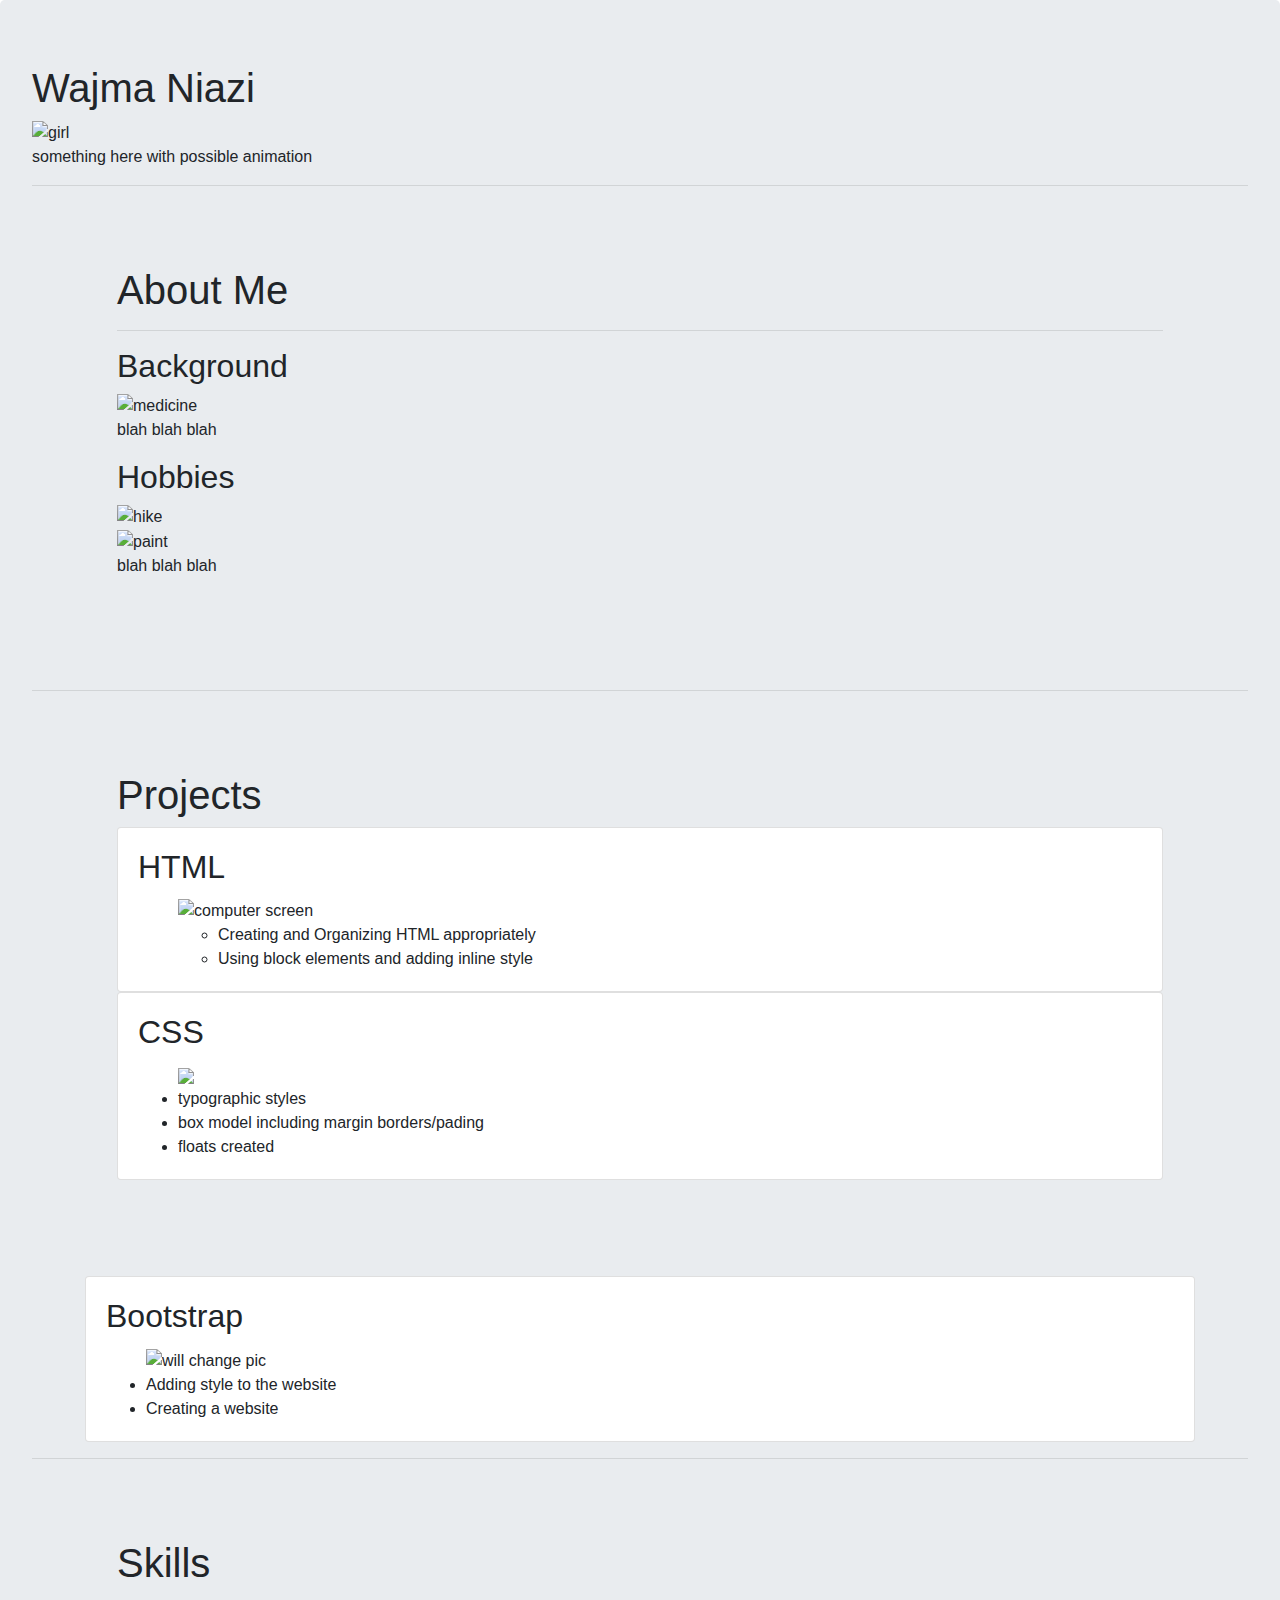
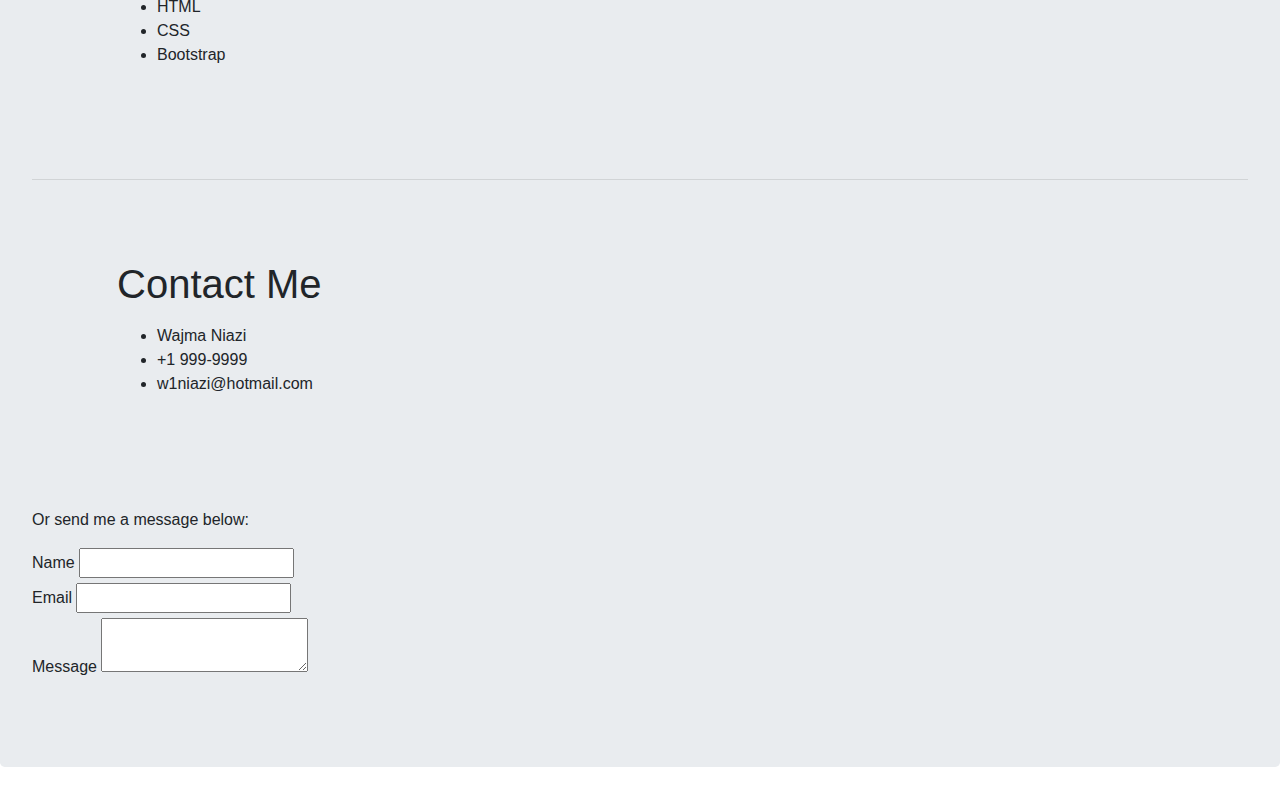
==== index.html @ cdbb4c19 "container addition to projects" ====
<!DOCTYPE html>
<html lang="en=US">
<head>
  <meta charset="UTF-8">
  <meta http-equiv="X-UA-Compatible" content="IE=edge">
  <meta name="viewport" content="width=device-width, initial-scale=1.0">
  <title>Portfolio</title>
  <link rel="stylesheet" href="css/bootstrap.css" type="text/css">
  <link rel="stylesheet" href="css/styles.css" type="text/css">
</head>
<body>
  <div class="jumbotron">
    <h1>Wajma Niazi</h1>
      <img src="css/styles.css/girl" alt="girl">
  <div>
    <div>
      <p>something here with possible animation</p>
    </div>
    <hr>

    <div class="container">
      <div class="jumbotron">
        <h1>About Me</h1>
        <hr>
        <h2>Background</h2>
          <div>
            <img src="css/styles.css/medicine" alt="medicine">
          </div>
          <div>
          <p>blah blah blah </p>
          </div>
        <h2>Hobbies</h2>
          <div>
            <img src="css/styles.css/hike" alt="hike">
          </div>
          <div>
            <img src="css/styles.css/paint" alt="paint">
          </div>
          <div>
            <p>blah blah blah</p>
          </div>
      </div>
    </div>
  <hr>

  <div class="container">
    <div class="jumbotron">
      <h1>Projects</h1>
        <div class="card">
          <div class="card-body">
            <h2 class="card-title">HTML</h2>
            <ul class="card-text">
              <img src="css/styles.css/html" alt="computer screen">
              <ul>
                <li>Creating and Organizing HTML appropriately</li>
                <li>Using block elements and adding inline style</li>
              </ul>
          </div>
        </div>
        <div class="card">
          <div class="card-body">
            <h2 class="card-title">CSS</h2>
             <ul class="card-text">
              <img src="css/styles.css/css alt="data">
                <li>typographic styles</li>
                <li>box model including margin borders/pading </li>
                <li>floats created</li>
              </ul>
            </div>
          </div>
        </div>
        <div class="card">
          <div class="card-body">
            <h2 class="card-title">Bootstrap</h2>
            <ul class="card-text">
              <img src="css/styles.css/github" alt="will change pic">
                <li>Adding style to the website</li>
                <li>Creating a website</li>
            </ul>
          </div>
        </div>
    </div>
  </div>

  <hr>
  <div class="container">
    <div class="jumbotron">
      <h1>Skills</h1>
      <ul>
        <li>HTML</li>
        <li>CSS </li>
        <li>Bootstrap</li>
      </ul>
    </div>
  </div>
  <hr>

  <div class="container">
    <div class="jumbotron">
      <h1>Contact Me</h1>
        <p>
          <ul>
            <li>Wajma Niazi</li>
            <li>+1 999-9999</li>
            <li>w1niazi@hotmail.com</li>
          </ul>
        </p>
    </div>
  </div>
    <p>Or send me a message below:</p>
    <p>
        <form action="#" method="post"></form>
        <div>
          <label for="Name"> Name</label>
          <input type="text" id=name="user name">
        </div>
        <div>
          <label for="Email">Email</label>
          <input type="text" id=email="Email">
        </div>
        <div>
          <label>Message</label>
          <textarea name="Message"></textarea>
        </div>
    </p>
</body>
</html>
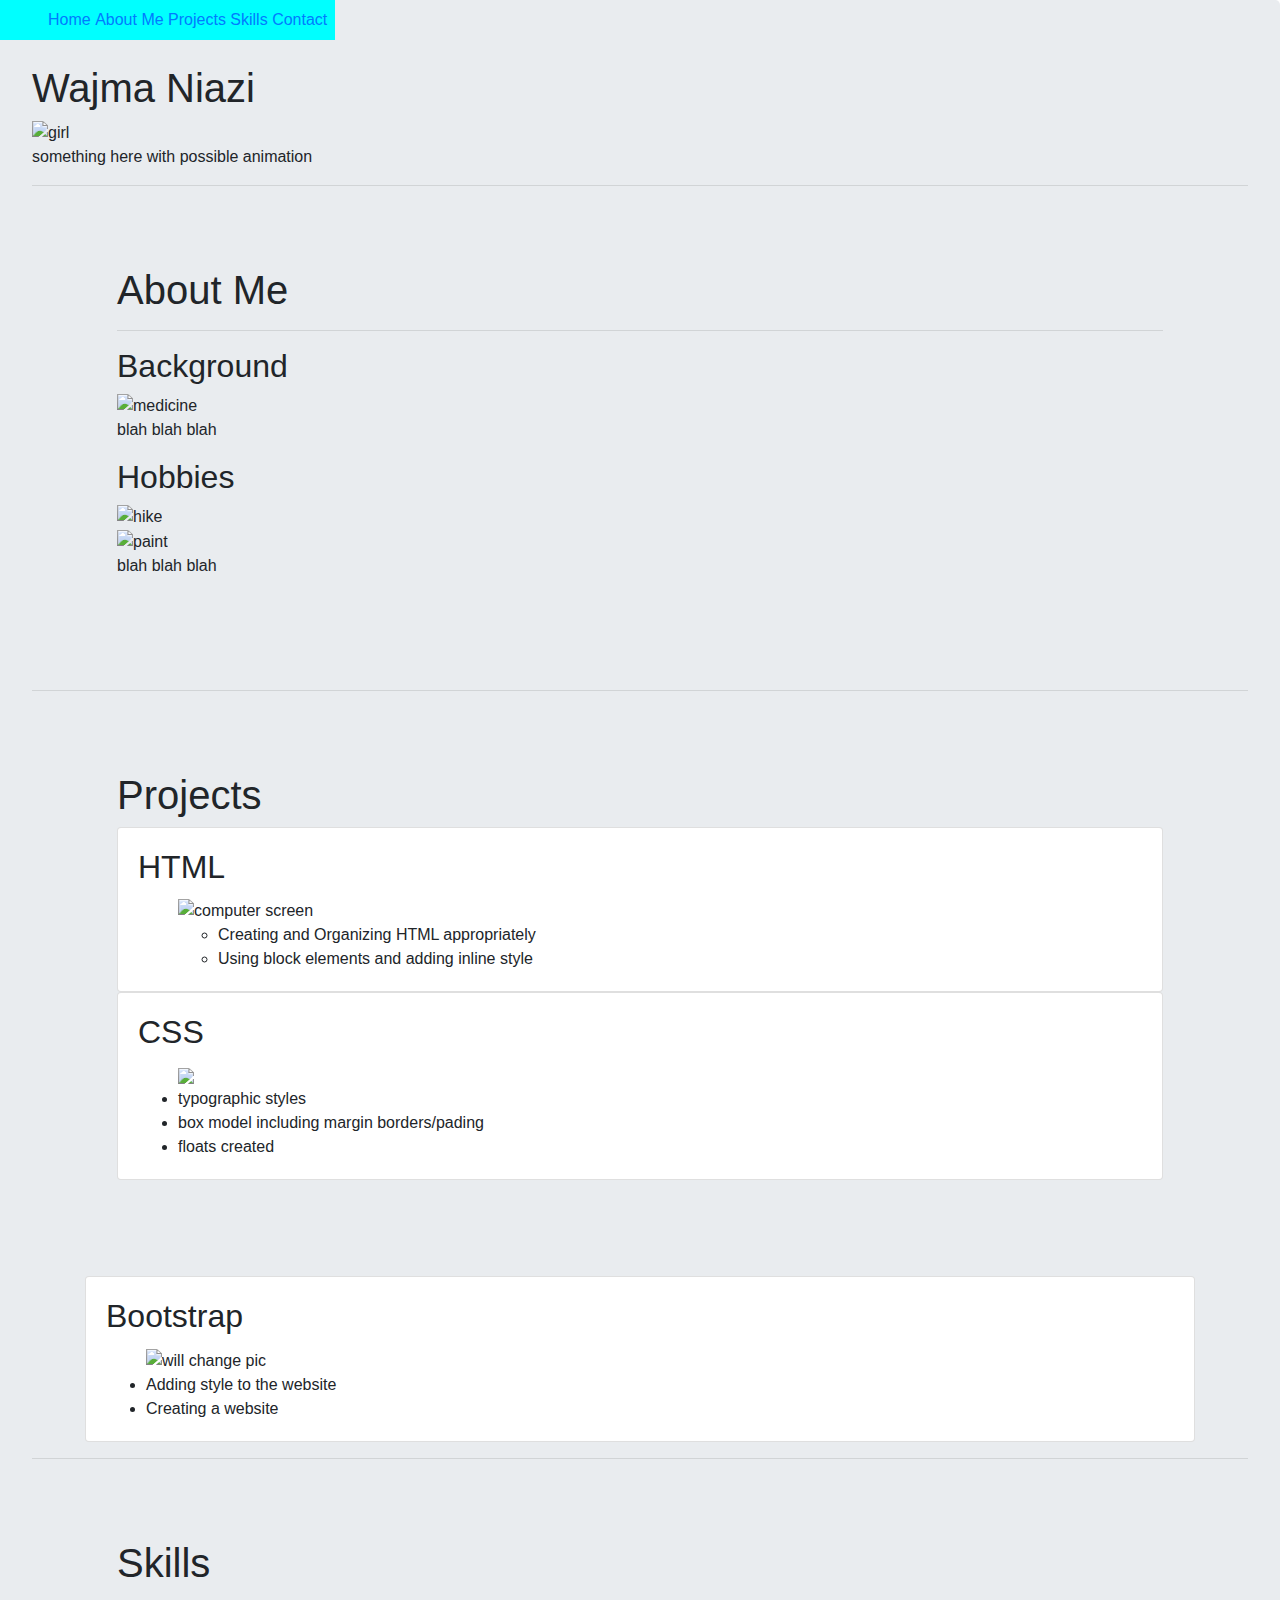
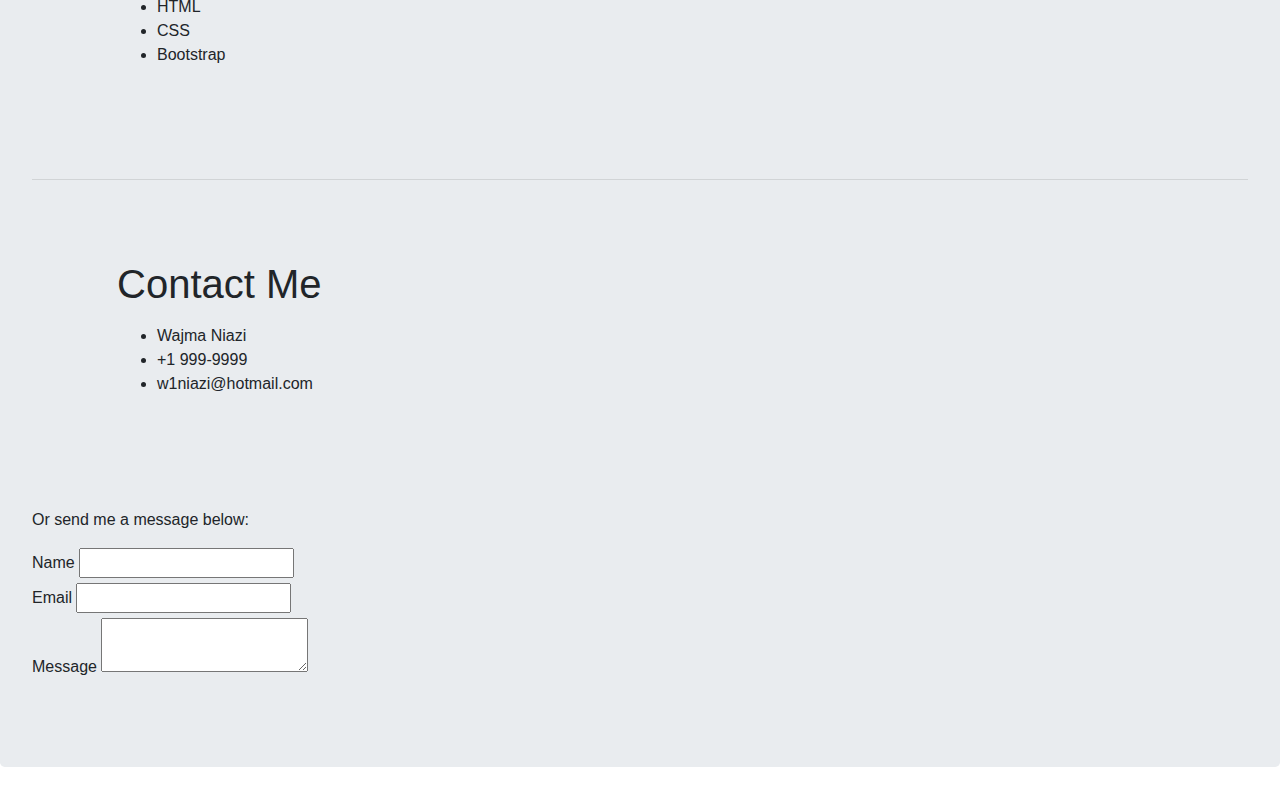
==== commit 67520586: "addition of nav bar with css style" ====
--- a/index.html
+++ b/index.html
@@ -9,6 +9,17 @@
   <link rel="stylesheet" href="css/styles.css" type="text/css">
 </head>
 <body>
+  <header>
+      <nav>
+        <ul>
+          <li><a href="#">Home</a></li>
+          <li><a href="#">About Me</a></li>
+          <li><a href="#">Projects</a></li>
+          <li><a href="#">Skills</a></li>
+          <li><a href="#">Contact</a></li>
+        </ul>
+      </nav>
+  </header>
   <div class="jumbotron">
     <h1>Wajma Niazi</h1>
       <img src="css/styles.css/girl" alt="girl">
--- a/css/styles.css
+++ b/css/styles.css
@@ -0,0 +1,27 @@
+nav {
+  float: left;
+  background-color: aqua 
+
+}
+header::after {   
+  content: normal;
+  display: table;
+  clear: both;
+
+}
+nav ul {
+  margin: 8px; 
+  padding: 0 px;
+  list-style: none; 
+  font-color: black
+}
+
+nav li {
+  display:inline-table
+}
+
+nav a { 
+  color: black
+  text-transform: uppercase
+  font-weight: 300px 
+}
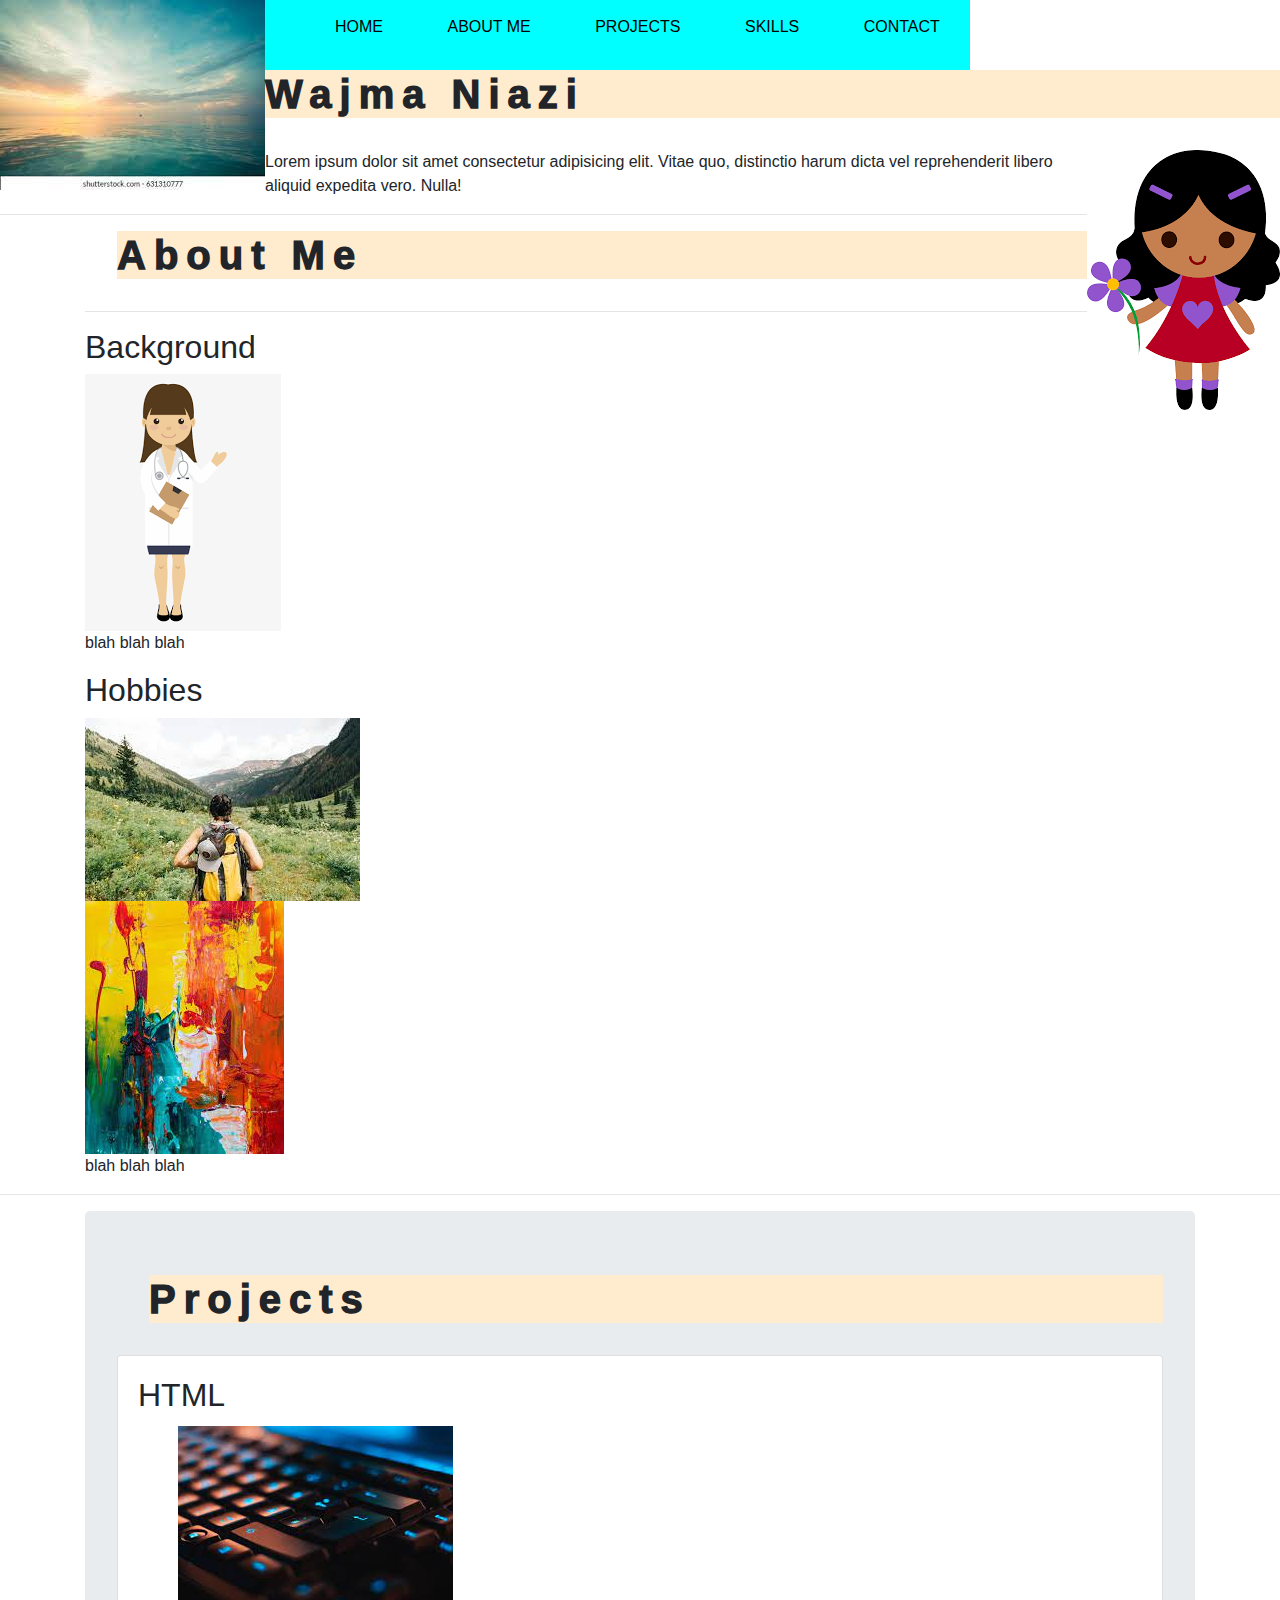
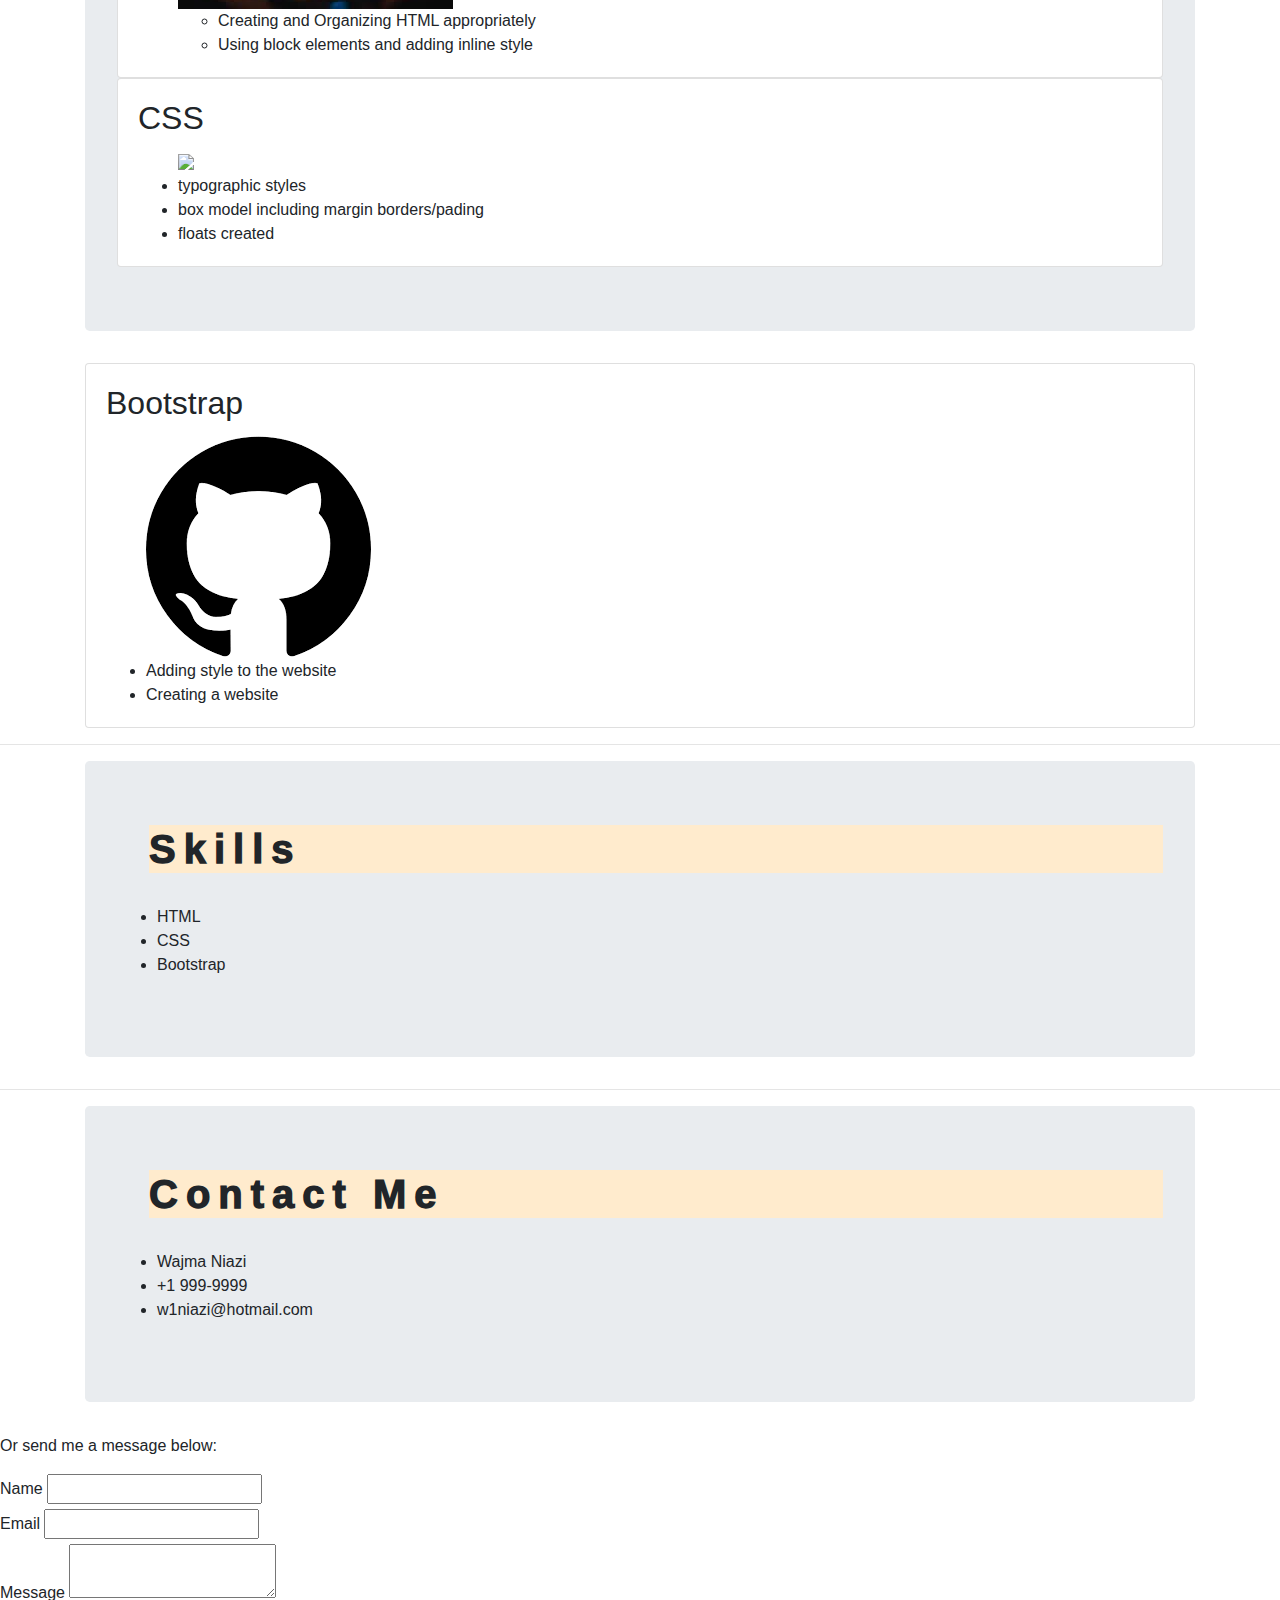
==== commit 2d52e071: "images fixed" ====
--- a/index.html
+++ b/index.html
@@ -1,5 +1,5 @@
 <!DOCTYPE html>
-<html lang="en=US">
+<html lang="en">
 <head>
   <meta charset="UTF-8">
   <meta http-equiv="X-UA-Compatible" content="IE=edge">
@@ -10,6 +10,10 @@
 </head>
 <body>
   <header>
+    <div class="logo">
+      <img src="img/horizon.jpeg" alt="logo">
+    </div>
+
       <nav>
         <ul>
           <li><a href="#">Home</a></li>
@@ -20,38 +24,38 @@
         </ul>
       </nav>
   </header>
-  <div class="jumbotron">
+  <div>
     <h1>Wajma Niazi</h1>
-      <img src="css/styles.css/girl" alt="girl">
-  <div>
-    <div>
-      <p>something here with possible animation</p>
-    </div>
-    <hr>
+      <div class= "image">
+       <img src="img/girl.png" alt="girl">
+      </div>
+      <div>
+        <p>Lorem ipsum dolor sit amet consectetur adipisicing elit. Vitae quo, distinctio harum dicta vel reprehenderit libero aliquid expedita vero. Nulla!</p>
+      </div>
+   <div>
+<hr>
 
-    <div class="container">
-      <div class="jumbotron">
+      <div class="container">
         <h1>About Me</h1>
-        <hr>
+<hr>
         <h2>Background</h2>
           <div>
-            <img src="css/styles.css/medicine" alt="medicine">
+            <img src="img/medicine.png" alt="medicine">
           </div>
-          <div>
+      <div>
           <p>blah blah blah </p>
           </div>
         <h2>Hobbies</h2>
           <div>
-            <img src="css/styles.css/hike" alt="hike">
+            <img src="img/hike.jpg" alt="hike">
           </div>
           <div>
-            <img src="css/styles.css/paint" alt="paint">
+            <img src="img/paint.jpg" alt="paint">
           </div>
           <div>
             <p>blah blah blah</p>
           </div>
       </div>
-    </div>
   <hr>
 
   <div class="container">
@@ -61,7 +65,7 @@
           <div class="card-body">
             <h2 class="card-title">HTML</h2>
             <ul class="card-text">
-              <img src="css/styles.css/html" alt="computer screen">
+              <img src="img/computer.jpg" alt="computer screen">
               <ul>
                 <li>Creating and Organizing HTML appropriately</li>
                 <li>Using block elements and adding inline style</li>
@@ -72,7 +76,7 @@
           <div class="card-body">
             <h2 class="card-title">CSS</h2>
              <ul class="card-text">
-              <img src="css/styles.css/css alt="data">
+              <img src="img/css.jpg alt="data">
                 <li>typographic styles</li>
                 <li>box model including margin borders/pading </li>
                 <li>floats created</li>
@@ -84,7 +88,7 @@
           <div class="card-body">
             <h2 class="card-title">Bootstrap</h2>
             <ul class="card-text">
-              <img src="css/styles.css/github" alt="will change pic">
+              <img src="img/Github.png" alt="will change pic">
                 <li>Adding style to the website</li>
                 <li>Creating a website</li>
             </ul>
--- a/css/styles.css
+++ b/css/styles.css
@@ -1,27 +1,45 @@
+.logo {
+float: left;
+}
 nav {
   float: left;
-  background-color: aqua 
-
+  background-color: aqua;
+  border: black
 }
-header::after {   
-  content: normal;
-  display: table;
-  clear: both;
-
+header{   
+  width: 100%;
+  height: 70px;
 }
 nav ul {
-  margin: 8px; 
+  width: auto;
   padding: 0 px;
   list-style: none; 
-  font-color: black
 }
 
 nav li {
-  display:inline-table
+  display:inline-block;
+  padding: 15px 30px;
 }
 
 nav a { 
-  color: black
-  text-transform: uppercase
-  font-weight: 300px 
+  text-align: center;
+  color: black;
+  text-transform: uppercase;
+  font-weight: 300px
 }
+
+h1 {
+  background-color: blanchedalmond;
+  font size: 5 rem; 
+  font-weight: 1000; 
+  letter-spacing: 8px;
+  margin-bottom: 2rem; 
+  margin-left: 2rem;
+
+}
+.image { 
+  float: right;
+  margin-left: 5 rem;
+  margin top: 10 rem;
+}
+
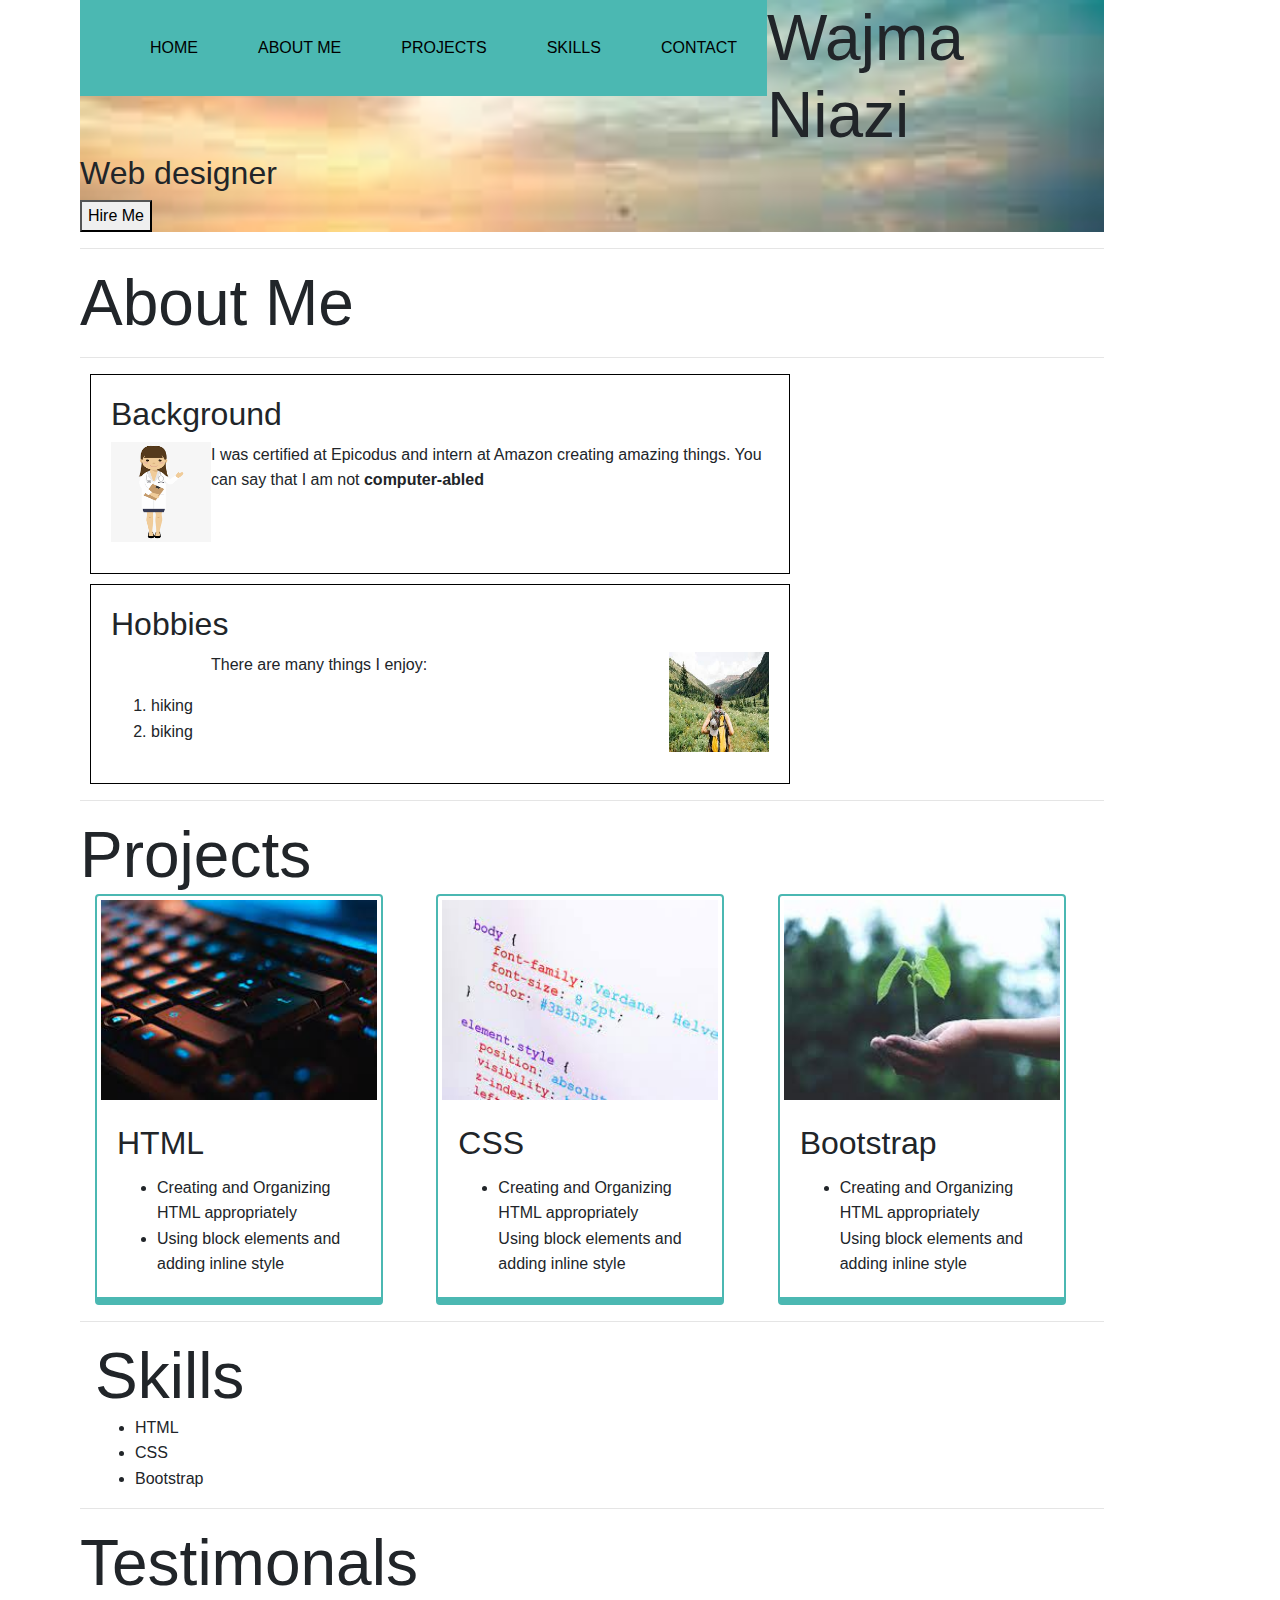
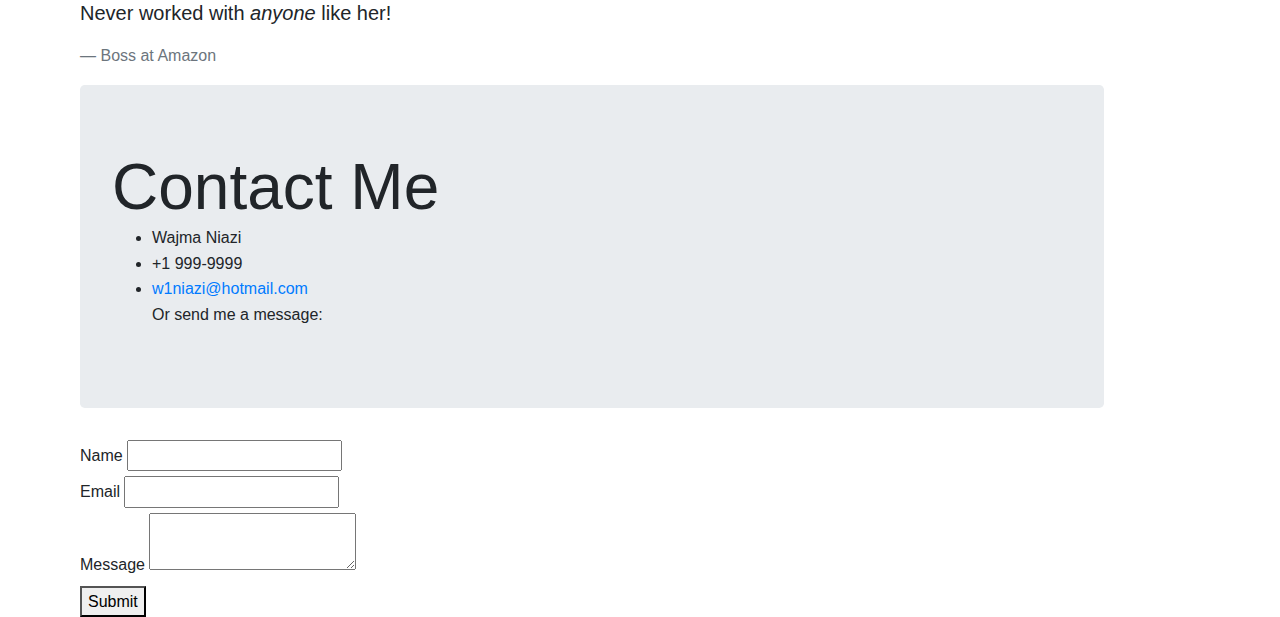
==== commit 604ffd5d: "Adding README, LICENSE" ====
--- a/index.html
+++ b/index.html
@@ -1,5 +1,5 @@
 <!DOCTYPE html>
-<html lang="en">
+<html lang="en-US">
 <head>
   <meta charset="UTF-8">
   <meta http-equiv="X-UA-Compatible" content="IE=edge">
@@ -10,11 +10,7 @@
 </head>
 <body>
   <header>
-    <div class="logo">
-      <img src="img/horizon.jpeg" alt="logo">
-    </div>
-
-      <nav>
+    <nav class="nav">
         <ul>
           <li><a href="#">Home</a></li>
           <li><a href="#">About Me</a></li>
@@ -22,121 +18,123 @@
           <li><a href="#">Skills</a></li>
           <li><a href="#">Contact</a></li>
         </ul>
-      </nav>
+    </nav>
   </header>
-  <div>
-    <h1>Wajma Niazi</h1>
-      <div class= "image">
-       <img src="img/girl.png" alt="girl">
+<section id="home">
+  <h1 class="headings">Wajma Niazi</h1> 
+  <h2>Web designer</h2>  
+  <button> Hire Me</button>
+</section>
+
+<hr>
+<section id="about me">
+    <h1>About Me</h1>
+<hr>
+  <section id="box">
+    <h2>Background</h2>
+      <section id="medicine">
+        <img src="img/medicine.png" alt="medicine">
+      </section>
+      <p class="words">I was certified at Epicodus and intern at Amazon creating amazing things. You can say that I am not <strong>computer-abled </strong> </p>
+    </section>
+  <section id="box">
+    <h2>Hobbies</h2>
+        <section id="hike">
+          <img src="img/hike.jpg" alt="hike">
+          <p class="words">There are many things I enjoy: </p>
+          <ol>
+            <li>hiking</li>
+            <li>biking</li>
+          </ol>
+        </section>
+  </section>
+  <hr>
+  <h1>Projects</h1>
+  <div class="container">
+    <div class= "row">
+      <div class="col-4 mb 4 pd 4">
+        <div class="card" style="width: 18rem;">
+          <img src="img/computer.jpg" class="card-img-top p-1" alt="computer" style="height: 13rem">
+            <div class="card-body">
+              <h2 class="card-title">HTML</h2>
+              <ul class="card-text">
+                <li>Creating and Organizing HTML appropriately</li>
+                <li>Using block elements and adding inline style</li>
+              </ul>
+            </div> 
+        </div>
       </div>
-      <div>
-        <p>Lorem ipsum dolor sit amet consectetur adipisicing elit. Vitae quo, distinctio harum dicta vel reprehenderit libero aliquid expedita vero. Nulla!</p>
-      </div>
-   <div>
-<hr>
-
-      <div class="container">
-        <h1>About Me</h1>
-<hr>
-        <h2>Background</h2>
-          <div>
-            <img src="img/medicine.png" alt="medicine">
-          </div>
-      <div>
-          <p>blah blah blah </p>
-          </div>
-        <h2>Hobbies</h2>
-          <div>
-            <img src="img/hike.jpg" alt="hike">
-          </div>
-          <div>
-            <img src="img/paint.jpg" alt="paint">
-          </div>
-          <div>
-            <p>blah blah blah</p>
-          </div>
-      </div>
+      <div class="col-4 mb 4 pd 4">
+        <div class="card" style="width: 18rem;">
+          <img src="img/css.jpg" class="card-img-top p-1" alt="computer" style="height: 13rem">
+            <div class="card-body">
+              <h2 class="card-title">CSS</h2>
+              <ul class="card-text">
+                <li>Creating and Organizing HTML appropriately</li>
+                </li>Using block elements and adding inline style</li>
+              </ul>
+            </div> 
+        </div>  
+      </div> 
+      <div class="col-4 mb 4 pd 4">
+        <div class="card" style="width: 18rem;">
+          <img src="img/growth.jpg" class="card-img-top p-1" alt="computer" style="height: 13rem">
+            <div class="card-body">
+              <h2 class="card-title">Bootstrap</h2>
+              <ul class="card-text">
+                <li>Creating and Organizing HTML appropriately</li>
+                </li>Using block elements and adding inline style</li>
+              </ul>
+            </div> 
+        </div>
+      </div> 
+    </div>
+  </div>
+  
   <hr>
 
   <div class="container">
-    <div class="jumbotron">
-      <h1>Projects</h1>
-        <div class="card">
-          <div class="card-body">
-            <h2 class="card-title">HTML</h2>
-            <ul class="card-text">
-              <img src="img/computer.jpg" alt="computer screen">
-              <ul>
-                <li>Creating and Organizing HTML appropriately</li>
-                <li>Using block elements and adding inline style</li>
-              </ul>
-          </div>
-        </div>
-        <div class="card">
-          <div class="card-body">
-            <h2 class="card-title">CSS</h2>
-             <ul class="card-text">
-              <img src="img/css.jpg alt="data">
-                <li>typographic styles</li>
-                <li>box model including margin borders/pading </li>
-                <li>floats created</li>
-              </ul>
-            </div>
-          </div>
-        </div>
-        <div class="card">
-          <div class="card-body">
-            <h2 class="card-title">Bootstrap</h2>
-            <ul class="card-text">
-              <img src="img/Github.png" alt="will change pic">
-                <li>Adding style to the website</li>
-                <li>Creating a website</li>
-            </ul>
-          </div>
-        </div>
-    </div>
-  </div>
-
-  <hr>
-  <div class="container">
-    <div class="jumbotron">
-      <h1>Skills</h1>
-      <ul>
-        <li>HTML</li>
-        <li>CSS </li>
-        <li>Bootstrap</li>
-      </ul>
-    </div>
+    <h1>Skills</h1>
+    <ul>
+      <li>HTML</li>
+      <li>CSS </li>
+      <li>Bootstrap</li>
+     </ul>
   </div>
   <hr>
-
-  <div class="container">
+<div>
+<h1>Testimonals</h1>
+<blockquote class="blockquote">
+  <p>Never worked with <em>anyone</em> like her!</p>
+  <footer class="blockquote-footer">Boss at Amazon</footer>
+</div>
     <div class="jumbotron">
       <h1>Contact Me</h1>
-        <p>
           <ul>
             <li>Wajma Niazi</li>
             <li>+1 999-9999</li>
-            <li>w1niazi@hotmail.com</li>
+            <li><a href="mailto: w1niazi@hotmail.com">w1niazi@hotmail.com</a></li>
+            <p> Or send me a message:</p>
           </ul>
-        </p>
     </div>
-  </div>
-    <p>Or send me a message below:</p>
-    <p>
+
+    <section class ="form">
         <form action="#" method="post"></form>
         <div>
           <label for="Name"> Name</label>
-          <input type="text" id=name="user name">
+          <input type="text" id name="user name">
         </div>
         <div>
           <label for="Email">Email</label>
-          <input type="text" id=email="Email">
+          <input type="text" id email="Email">
         </div>
         <div>
           <label>Message</label>
           <textarea name="Message"></textarea>
         </div>
-    </p>
+        <div>
+          <button>Submit</button>
+        </div>
+    </section>
 </body>
 </html>--- a/css/styles.css
+++ b/css/styles.css
@@ -1,18 +1,17 @@
-.logo {
-float: left;
+
+nav {
+  display: flex;
+  justify-content: center;
+  float: left;
+  align-items: center;
+  background-color: rgb(75, 184, 178);
+  border: black;
+  top: 0
 }
-nav {
-  float: left;
-  background-color: aqua;
-  border: black
-}
-header{   
-  width: 100%;
-  height: 70px;
-}
+
 nav ul {
-  width: auto;
-  padding: 0 px;
+  display: flex;
+  margin: 20px 0px;
   list-style: none; 
 }
 
@@ -25,21 +24,84 @@
   text-align: center;
   color: black;
   text-transform: uppercase;
-  font-weight: 300px
+  font-weight: 300px;
 }
 
 h1 {
-  background-color: blanchedalmond;
-  font size: 5 rem; 
-  font-weight: 1000; 
-  letter-spacing: 8px;
-  margin-bottom: 2rem; 
-  margin-left: 2rem;
+  width: 100%;
+  font-size: 4rem;
+  border: 0px;
+  padding: 0px; 
+  Margin: auto;
 
 }
-.image { 
-  float: right;
-  margin-left: 5 rem;
-  margin top: 10 rem;
+#home {
+  background-image: url(../img/horizon.jpeg);
+  background-size: cover;
+  background-position: center;
+}
+#heading {
+  text-align: center;
+
+}
+body { 
+  text-align: left;
+  font-size: medium;
+  font-family: Arial, Helvetica, sans-serif;
+  max-width: 80%;
+  line-height: 1.6rem;
+  margin-left: 5rem;
+}
+#about me{
+ display: flex;
+ flex-direction: column;
+ padding: 20rem;
+ margin-left: 20rem;
+ margin-right: 20erm;
+
+}
+#medicine img {
+  display: flex; 
+  width: 100px;
+  height: 100px;
+  float: left;
+
+}
+#hike img {
+  display: flex; 
+  width: 100px;
+  height: 100px;
+  float: right
 }
 
+#box {
+  margin: 10px;
+  padding: 20px;
+  border: 1px solid #000;
+  width: 700px;
+  height: 200px;
+}
+.words {
+  padding-left: 50px;
+  margin-left: 50px;
+  
+}
+.words ol {
+  text-align: left;
+}
+
+.card {
+
+  border-bottom:8px solid rgb(75, 184, 178);
+  border-left: 2px solid rgb(75, 184, 178);
+  border-top: 2px solid rgb(75, 184, 178) ;
+  border-right:2px solid rgb(75, 184, 178);
+  margin-right: 10 px;
+}
+.card-text {
+  overflow: break-word;
+
+}
+form {
+margin-block-start: 0em;
+}
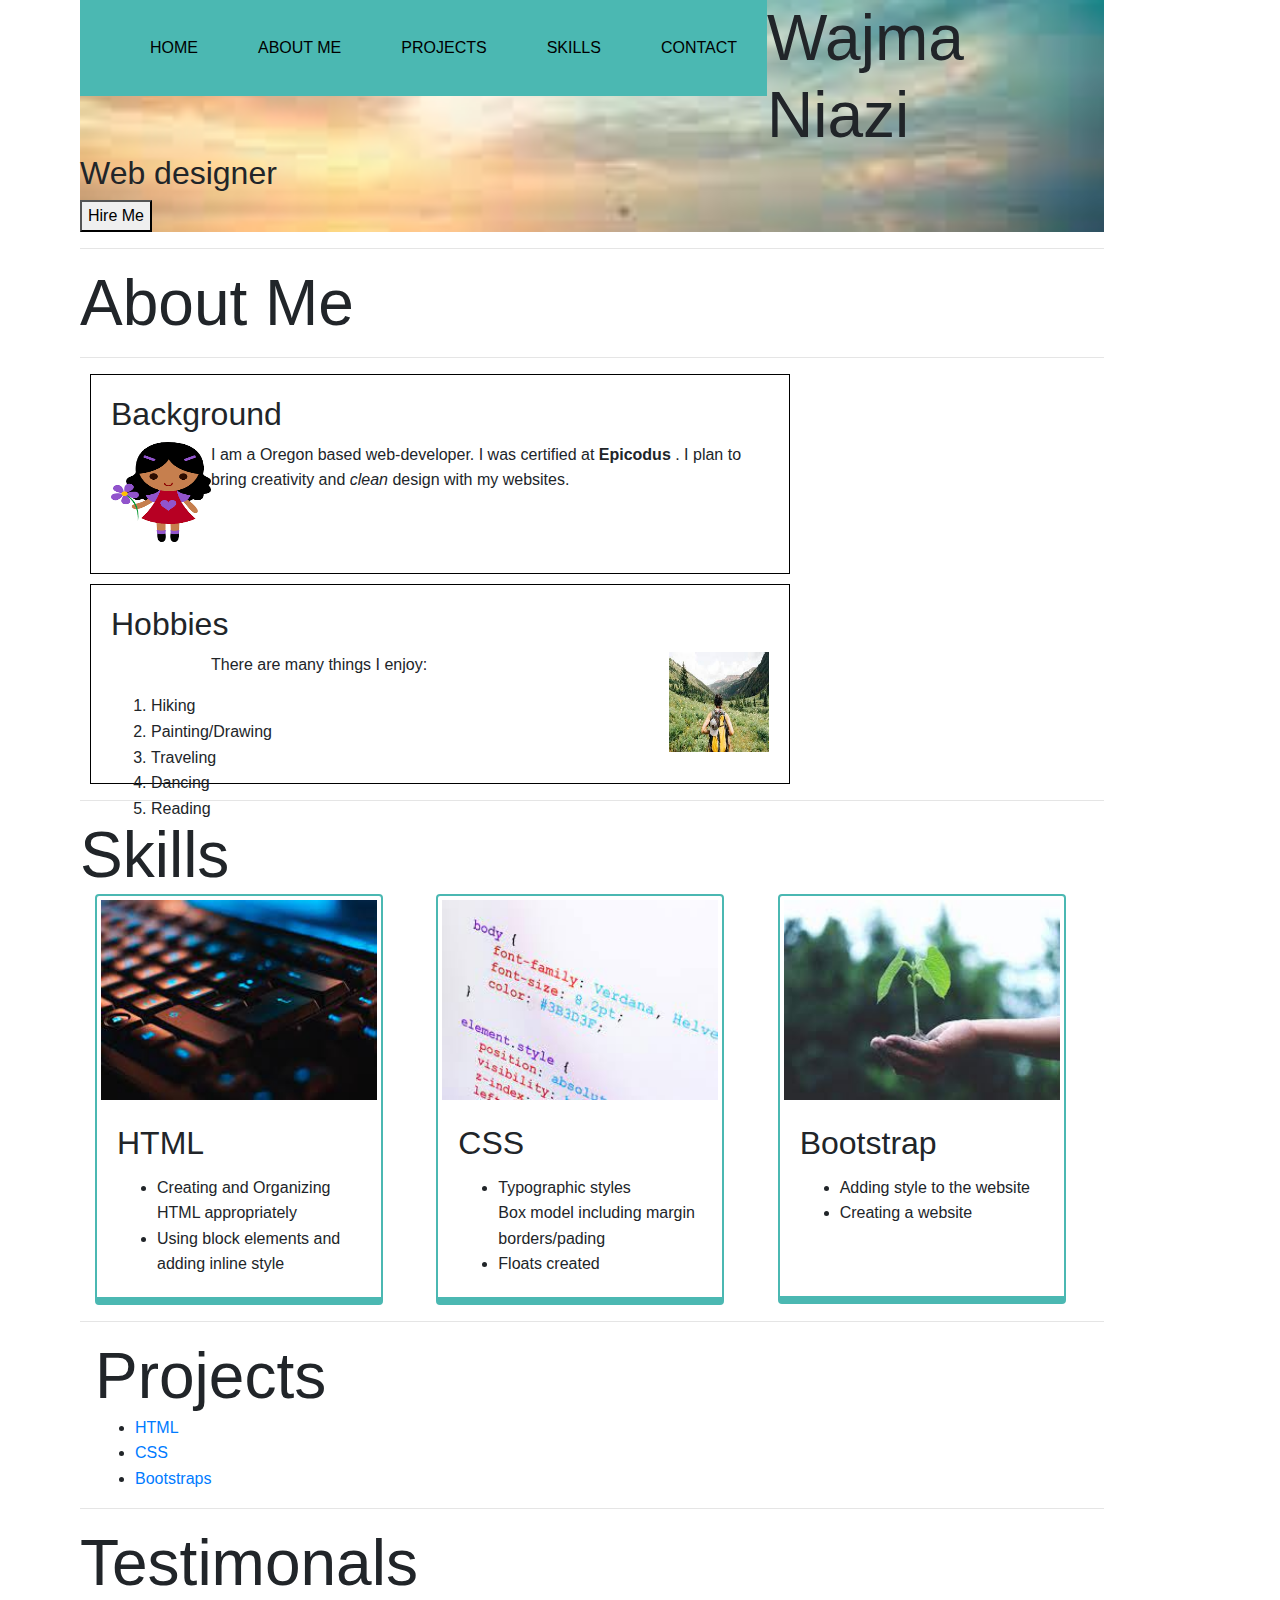
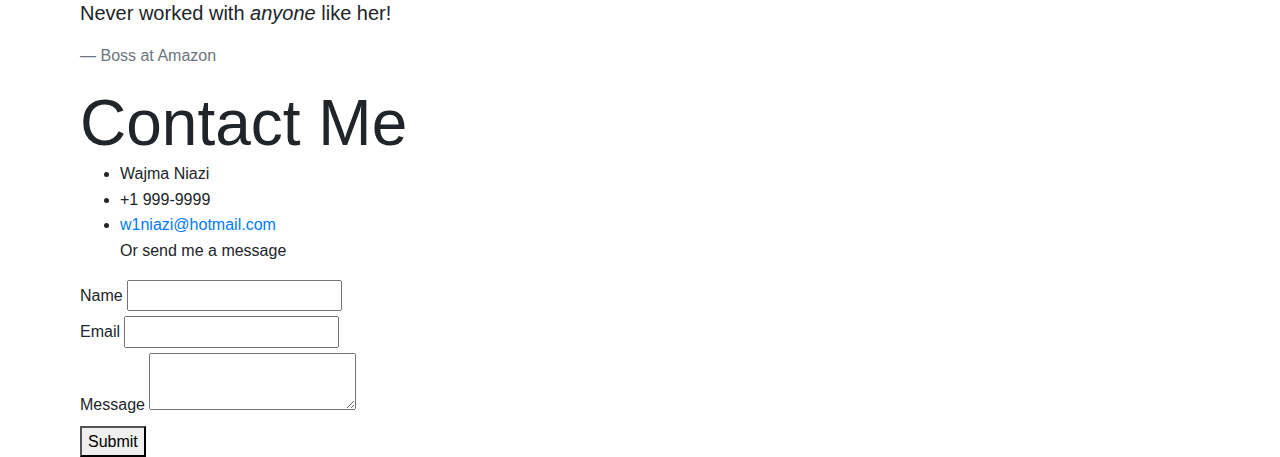
==== commit a60c31c8: "commiting before merging" ====
--- a/index.html
+++ b/index.html
@@ -21,21 +21,25 @@
     </nav>
   </header>
 <section id="home">
-  <h1 class="headings">Wajma Niazi</h1> 
-  <h2>Web designer</h2>  
-  <button> Hire Me</button>
+  <div class="headings">
+    <h1>Wajma Niazi</h1> 
+    <h2>Web designer</h2>  
+    <button> Hire Me</button>
+  </div>    
 </section>
 
 <hr>
 <section id="about me">
-    <h1>About Me</h1>
+    <div id class="title"> 
+      <h1>About Me</h1> 
+    </div>
 <hr>
   <section id="box">
     <h2>Background</h2>
       <section id="medicine">
-        <img src="img/medicine.png" alt="medicine">
+        <img src="img/girl.png" alt="girl">
       </section>
-      <p class="words">I was certified at Epicodus and intern at Amazon creating amazing things. You can say that I am not <strong>computer-abled </strong> </p>
+      <p class="background">I am a Oregon based web-developer.  I was certified at <strong> Epicodus </strong>. I plan to bring creativity and <em> clean </em> design with my websites.  
     </section>
   <section id="box">
     <h2>Hobbies</h2>
@@ -43,13 +47,16 @@
           <img src="img/hike.jpg" alt="hike">
           <p class="words">There are many things I enjoy: </p>
           <ol>
-            <li>hiking</li>
-            <li>biking</li>
+            <li>Hiking</li>
+            <li>Painting/Drawing</li>
+            <li>Traveling </li>
+            <li>Dancing</li>
+            <li>Reading</li>
           </ol>
         </section>
   </section>
   <hr>
-  <h1>Projects</h1>
+  <h1>Skills</h1>
   <div class="container">
     <div class= "row">
       <div class="col-4 mb 4 pd 4">
@@ -70,20 +77,21 @@
             <div class="card-body">
               <h2 class="card-title">CSS</h2>
               <ul class="card-text">
-                <li>Creating and Organizing HTML appropriately</li>
-                </li>Using block elements and adding inline style</li>
+                <li>Typographic styles</li>
+                </li>Box model including margin borders/pading</li>
+                <li>Floats created</li>
               </ul>
             </div> 
         </div>  
       </div> 
       <div class="col-4 mb 4 pd 4">
         <div class="card" style="width: 18rem;">
-          <img src="img/growth.jpg" class="card-img-top p-1" alt="computer" style="height: 13rem">
-            <div class="card-body">
+          <img src="img/growth.jpg" class="card-img-top p-1" alt="plant" style="height: 13rem">
+            <div class="card-body" style="height: 12rem">
               <h2 class="card-title">Bootstrap</h2>
               <ul class="card-text">
-                <li>Creating and Organizing HTML appropriately</li>
-                </li>Using block elements and adding inline style</li>
+                <li>Adding style to the website</li>
+                <li>Creating a website</li>
               </ul>
             </div> 
         </div>
@@ -94,11 +102,13 @@
   <hr>
 
   <div class="container">
-    <h1>Skills</h1>
+    <div class="title">
+      <h1> Projects </h1>
+    </div>
     <ul>
-      <li>HTML</li>
-      <li>CSS </li>
-      <li>Bootstrap</li>
+      <li><a href="https://github.com/WNiazi/My-Pet.git">HTML</a></li>
+      <li> <a href="https://github.com/WNiazi/cupcake-shop.git">CSS</a> </li>
+      <li> <a href="https://github.com/WNiazi/Animal-Shelter.git">Bootstraps</a></li>
      </ul>
   </div>
   <hr>
@@ -108,15 +118,16 @@
   <p>Never worked with <em>anyone</em> like her!</p>
   <footer class="blockquote-footer">Boss at Amazon</footer>
 </div>
-    <div class="jumbotron">
-      <h1>Contact Me</h1>
+  <div class="title">
+    <h1>Contact Me</h1>
+  </div>
           <ul>
             <li>Wajma Niazi</li>
             <li>+1 999-9999</li>
             <li><a href="mailto: w1niazi@hotmail.com">w1niazi@hotmail.com</a></li>
-            <p> Or send me a message:</p>
+            <p> Or send me a <span style="text-emphasis-color: red"> </span>message </span></p>
           </ul>
-    </div>
+</div>
 
     <section class ="form">
         <form action="#" method="post"></form>
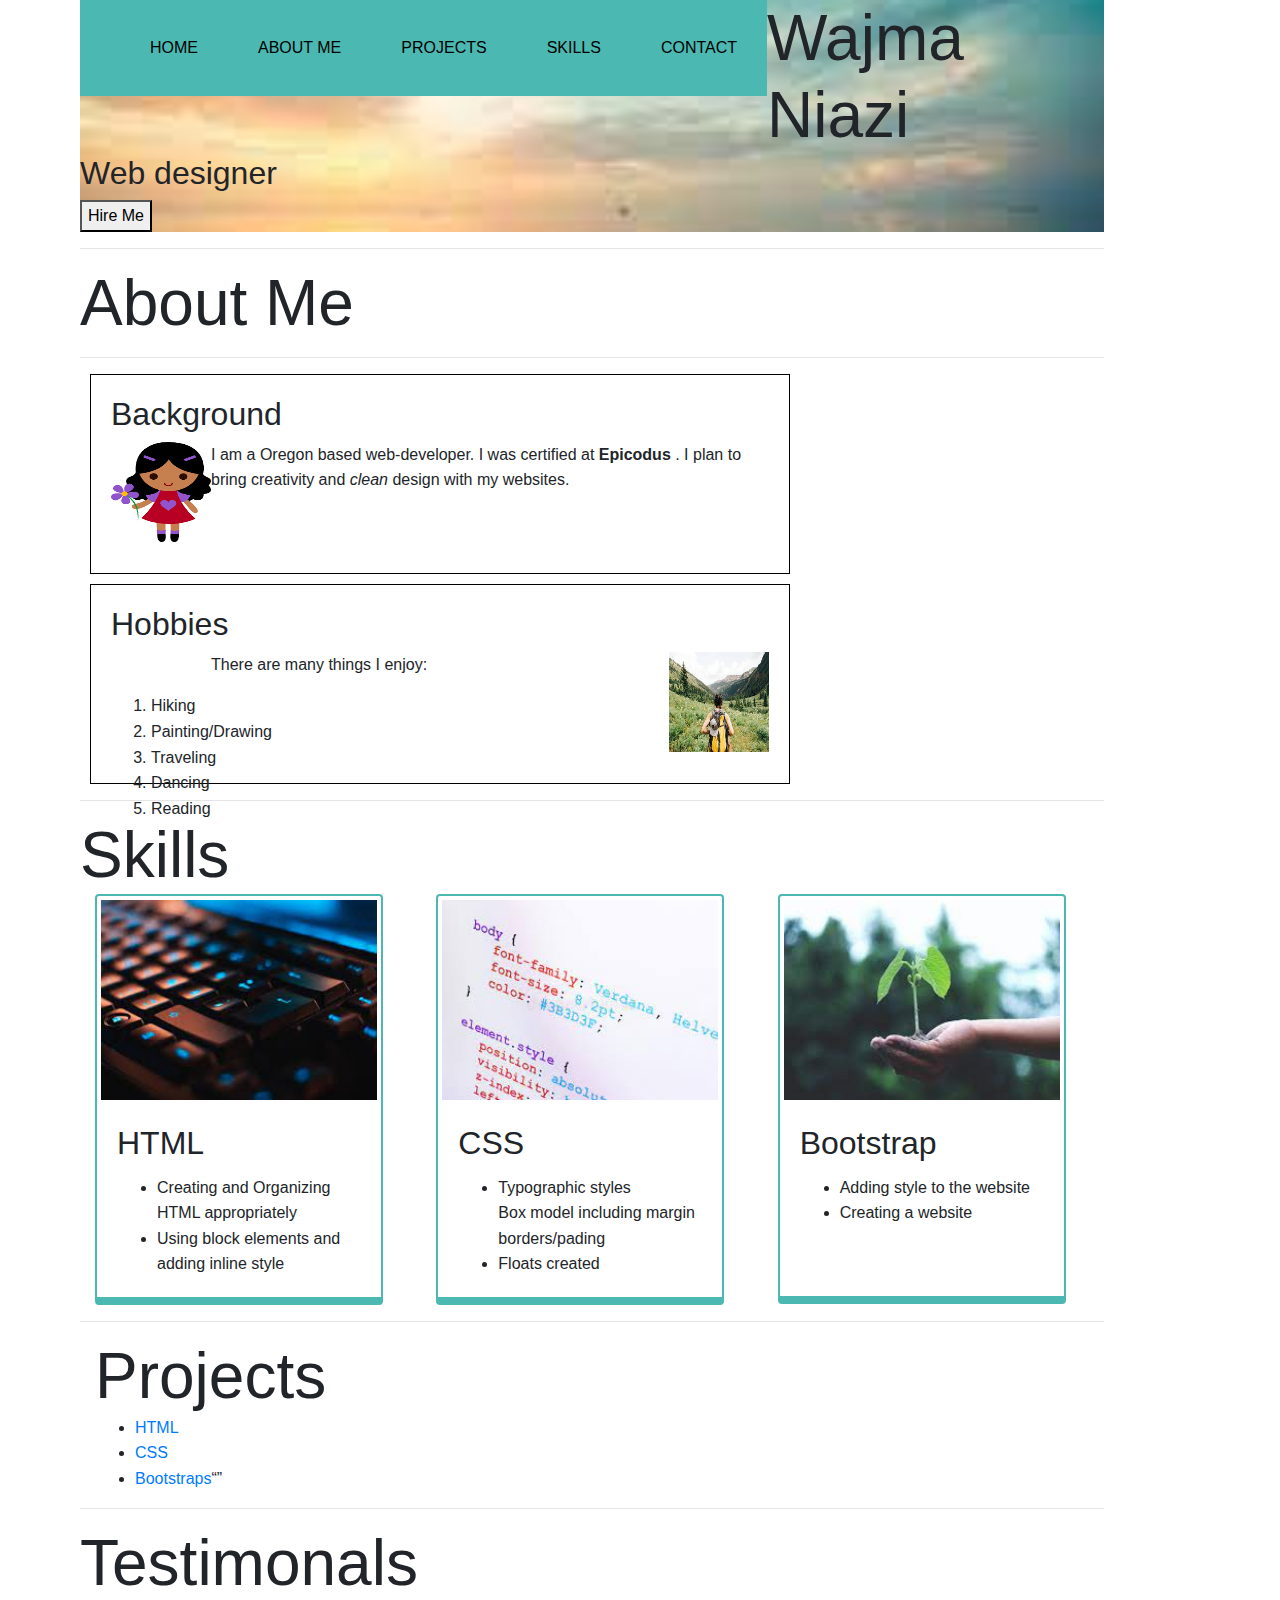
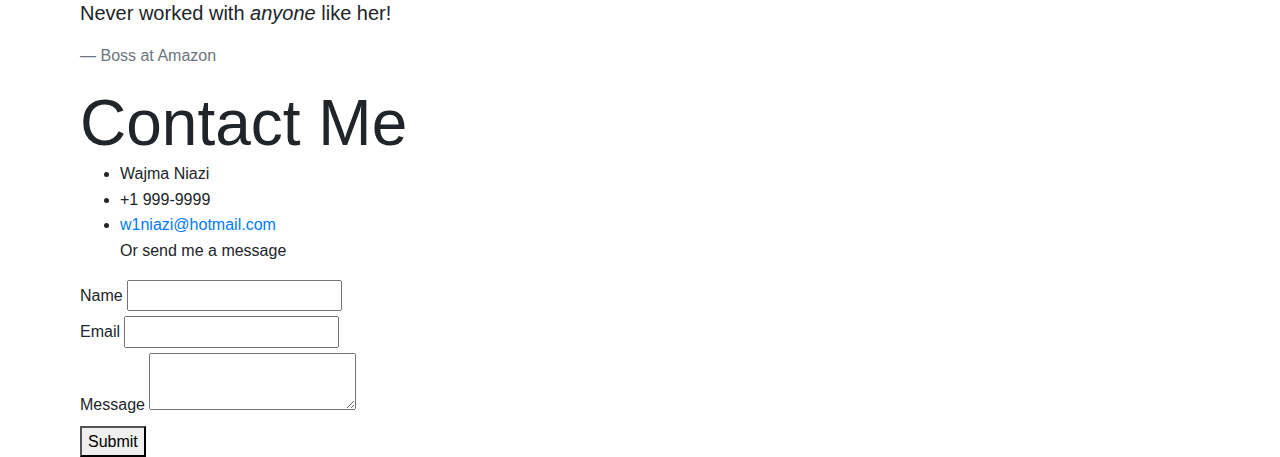
==== commit a254c547: "It will delete extra spaces, make it easier to read, aided with removig bootstrap instal on README" ====
--- a/index.html
+++ b/index.html
@@ -108,7 +108,7 @@
     <ul>
       <li><a href="https://github.com/WNiazi/My-Pet.git">HTML</a></li>
       <li> <a href="https://github.com/WNiazi/cupcake-shop.git">CSS</a> </li>
-      <li> <a href="https://github.com/WNiazi/Animal-Shelter.git">Bootstraps</a></li>
+      <li> <a href="https://github.com/WNiazi/Animal-Shelter.git">Bootstraps</a><q></q></li>
      </ul>
   </div>
   <hr>
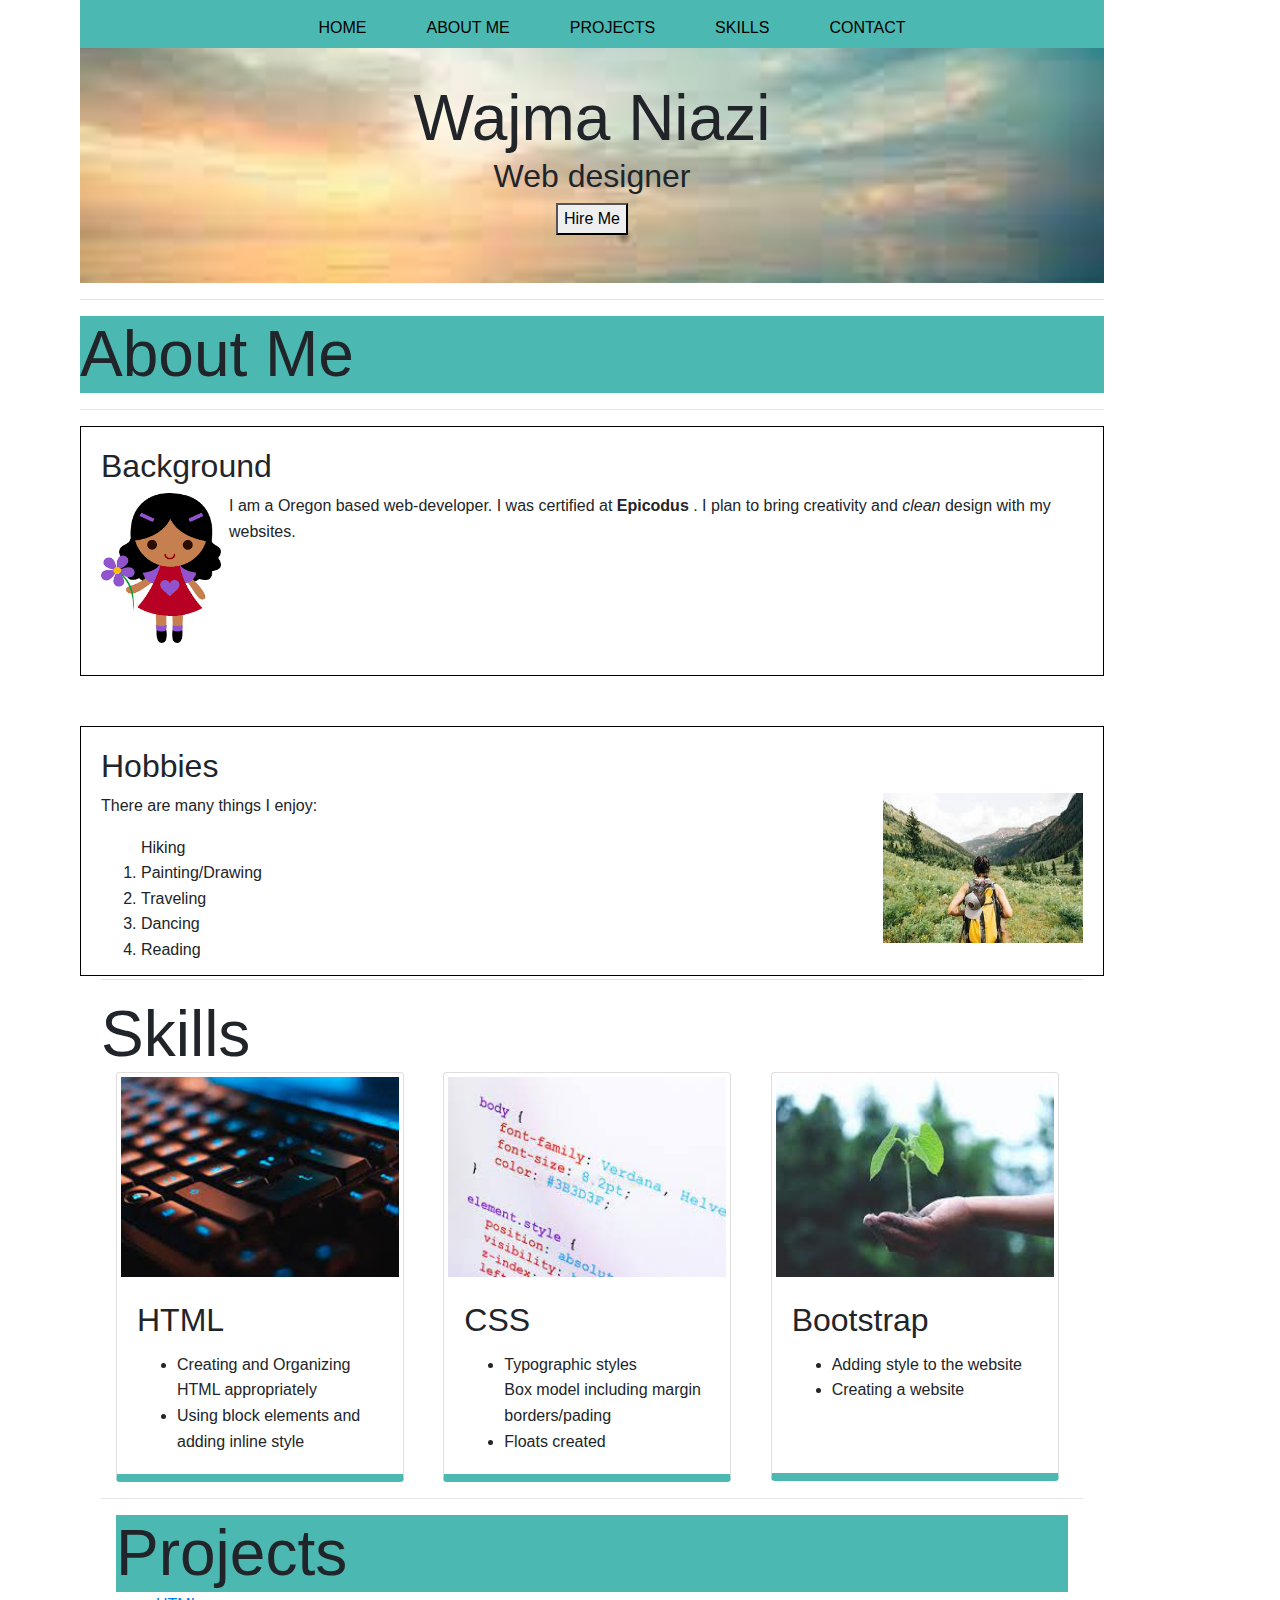
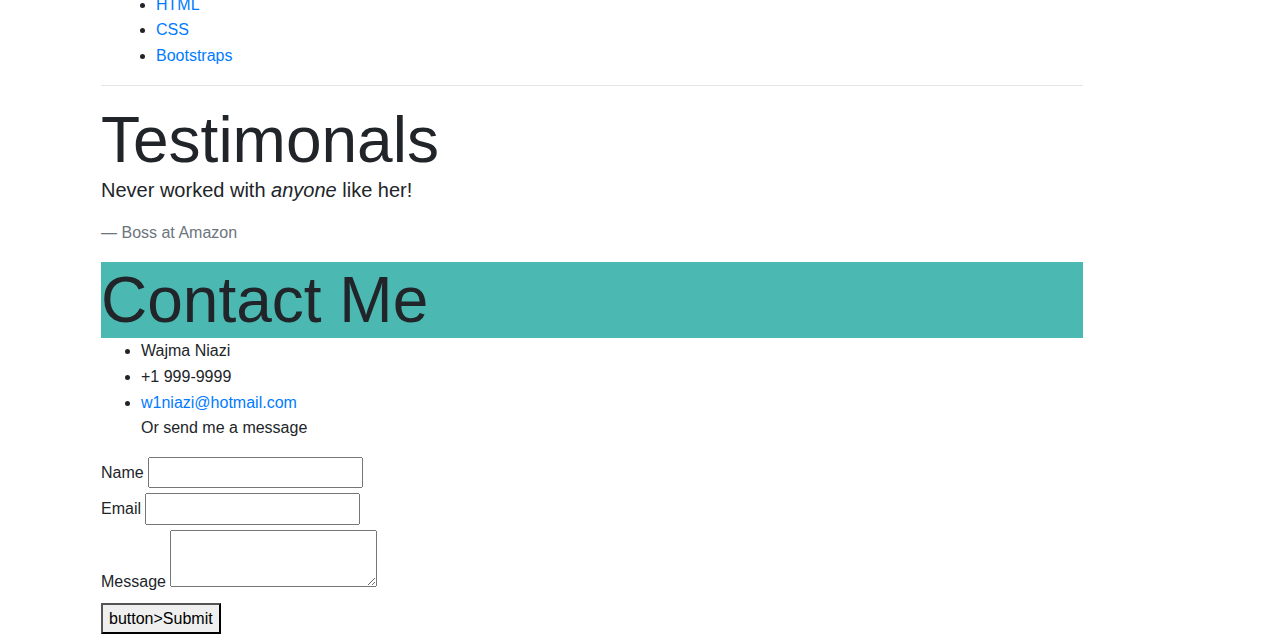
==== commit c95f0764: "It will make it clearer to read, since spacing are changed and loss of installation of bootstrap in " ====
--- a/index.html
+++ b/index.html
@@ -20,19 +20,19 @@
         </ul>
     </nav>
   </header>
-<section id="home">
-  <div class="headings">
-    <h1>Wajma Niazi</h1> 
-    <h2>Web designer</h2>  
-    <button> Hire Me</button>
-  </div>    
-</section>
+  <section id="home">
+    <div class="headings">
+      <h1>Wajma Niazi</h1> 
+      <h2>Web designer</h2>  
+      <button> Hire Me</button>
+    </div>    
+  </section>
 
 <hr>
-<section id="about me">
-    <div id class="title"> 
-      <h1>About Me</h1> 
-    </div>
+  <section id="about me">
+      <div id class="title"> 
+        <h1>About Me</h1> 
+      </div>
 <hr>
   <section id="box">
     <h2>Background</h2>
@@ -40,20 +40,19 @@
         <img src="img/girl.png" alt="girl">
       </section>
       <p class="background">I am a Oregon based web-developer.  I was certified at <strong> Epicodus </strong>. I plan to bring creativity and <em> clean </em> design with my websites.  
-    </section>
+  </section>
   <section id="box">
     <h2>Hobbies</h2>
-        <section id="hike">
-          <img src="img/hike.jpg" alt="hike">
-          <p class="words">There are many things I enjoy: </p>
-          <ol>
-            <li>Hiking</li>
-            <li>Painting/Drawing</li>
-            <li>Traveling </li>
-            <li>Dancing</li>
-            <li>Reading</li>
-          </ol>
-        </section>
+      <section id="hike">
+        <img src="img/hike.jpg" alt="hike">
+        <p class="words">There are many things I enjoy: </p>
+        <ol>
+          </li>Hiking</li>
+          <li>Painting/Drawing</li>
+          <li>Traveling </li>
+          <li>Dancing</li>
+          <li>Reading</li>
+        </ol>
   </section>
   <hr>
   <h1>Skills</h1>
@@ -98,9 +97,7 @@
       </div> 
     </div>
   </div>
-  
   <hr>
-
   <div class="container">
     <div class="title">
       <h1> Projects </h1>
@@ -108,10 +105,10 @@
     <ul>
       <li><a href="https://github.com/WNiazi/My-Pet.git">HTML</a></li>
       <li> <a href="https://github.com/WNiazi/cupcake-shop.git">CSS</a> </li>
-      <li> <a href="https://github.com/WNiazi/Animal-Shelter.git">Bootstraps</a><q></q></li>
+      <li> <a href="https://github.com/WNiazi/Animal-Shelter.git">Bootstraps</a></li>
      </ul>
   </div>
-  <hr>
+<hr>
 <div>
 <h1>Testimonals</h1>
 <blockquote class="blockquote">
@@ -121,31 +118,30 @@
   <div class="title">
     <h1>Contact Me</h1>
   </div>
-          <ul>
-            <li>Wajma Niazi</li>
-            <li>+1 999-9999</li>
-            <li><a href="mailto: w1niazi@hotmail.com">w1niazi@hotmail.com</a></li>
-            <p> Or send me a <span style="text-emphasis-color: red"> </span>message </span></p>
-          </ul>
+    <ul>
+      <li>Wajma Niazi</li>
+      <li>+1 999-9999</li>
+      <li><a href="mailto: w1niazi@hotmail.com">w1niazi@hotmail.com</a></li>
+        <p> Or send me a <span style="text-emphasis-color: red"> </span>message </span></p>
+    </ul>
 </div>
-
-    <section class ="form">
-        <form action="#" method="post"></form>
-        <div>
-          <label for="Name"> Name</label>
-          <input type="text" id name="user name">
-        </div>
-        <div>
-          <label for="Email">Email</label>
-          <input type="text" id email="Email">
-        </div>
-        <div>
-          <label>Message</label>
-          <textarea name="Message"></textarea>
-        </div>
-        <div>
-          <button>Submit</button>
-        </div>
+<section class ="form">
+  <form action="#" method="post"></form>
+  <div>
+    <label for="Name"> Name</label>
+    <input type="text" id name="user name">
+  </div>
+  <div>
+    <label for="Email">Email</label>
+    <input type="text" id email="Email">
+  </div>
+  <div>
+    <label>Message</label>
+    <textarea name="Message"></textarea>
+  </div>
+  <div>
+    <button>button>Submit</button>
+  </div>
     </section>
 </body>
 </html>--- a/css/styles.css
+++ b/css/styles.css
@@ -1,48 +1,43 @@
-
 nav {
   display: flex;
   justify-content: center;
   float: left;
   align-items: center;
   background-color: rgb(75, 184, 178);
-  border: black;
-  top: 0
+  top: 0;
+  width: 100%;
+  height: 3rem;
 }
-
 nav ul {
   display: flex;
-  margin: 20px 0px;
   list-style: none; 
 }
-
 nav li {
   display:inline-block;
   padding: 15px 30px;
 }
-
 nav a { 
   text-align: center;
   color: black;
   text-transform: uppercase;
   font-weight: 300px;
 }
-
 h1 {
   width: 100%;
   font-size: 4rem;
   border: 0px;
   padding: 0px; 
   Margin: auto;
-
 }
 #home {
   background-image: url(../img/horizon.jpeg);
   background-size: cover;
   background-position: center;
 }
-#heading {
+.headings {
   text-align: center;
-
+  padding-top: 5rem;
+  padding-bottom: 3rem;
 }
 body { 
   text-align: left;
@@ -52,55 +47,47 @@
   line-height: 1.6rem;
   margin-left: 5rem;
 }
+.title {
+  background-color: rgb(75, 184, 178);
+}
 #about me{
  display: flex;
  flex-direction: column;
  padding: 20rem;
  margin-left: 20rem;
  margin-right: 20erm;
-
 }
 #medicine img {
   display: flex; 
-  width: 100px;
-  height: 100px;
+  width: 120px;
+  height: 150px;
   float: left;
-
 }
 #hike img {
   display: flex; 
-  width: 100px;
-  height: 100px;
+  width: 200px;
+  height: 150px;
   float: right
 }
-
 #box {
-  margin: 10px;
+  margin-bottom:  50px;
   padding: 20px;
   border: 1px solid #000;
-  width: 700px;
-  height: 200px;
+  width: 100%;
+  height: 250px;
 }
-.words {
-  padding-left: 50px;
-  margin-left: 50px;
-  
+.background {
+  padding-left: 8rem;
 }
 .words ol {
   text-align: left;
 }
-
 .card {
-
   border-bottom:8px solid rgb(75, 184, 178);
-  border-left: 2px solid rgb(75, 184, 178);
-  border-top: 2px solid rgb(75, 184, 178) ;
-  border-right:2px solid rgb(75, 184, 178);
   margin-right: 10 px;
 }
 .card-text {
   overflow: break-word;
-
 }
 form {
 margin-block-start: 0em;
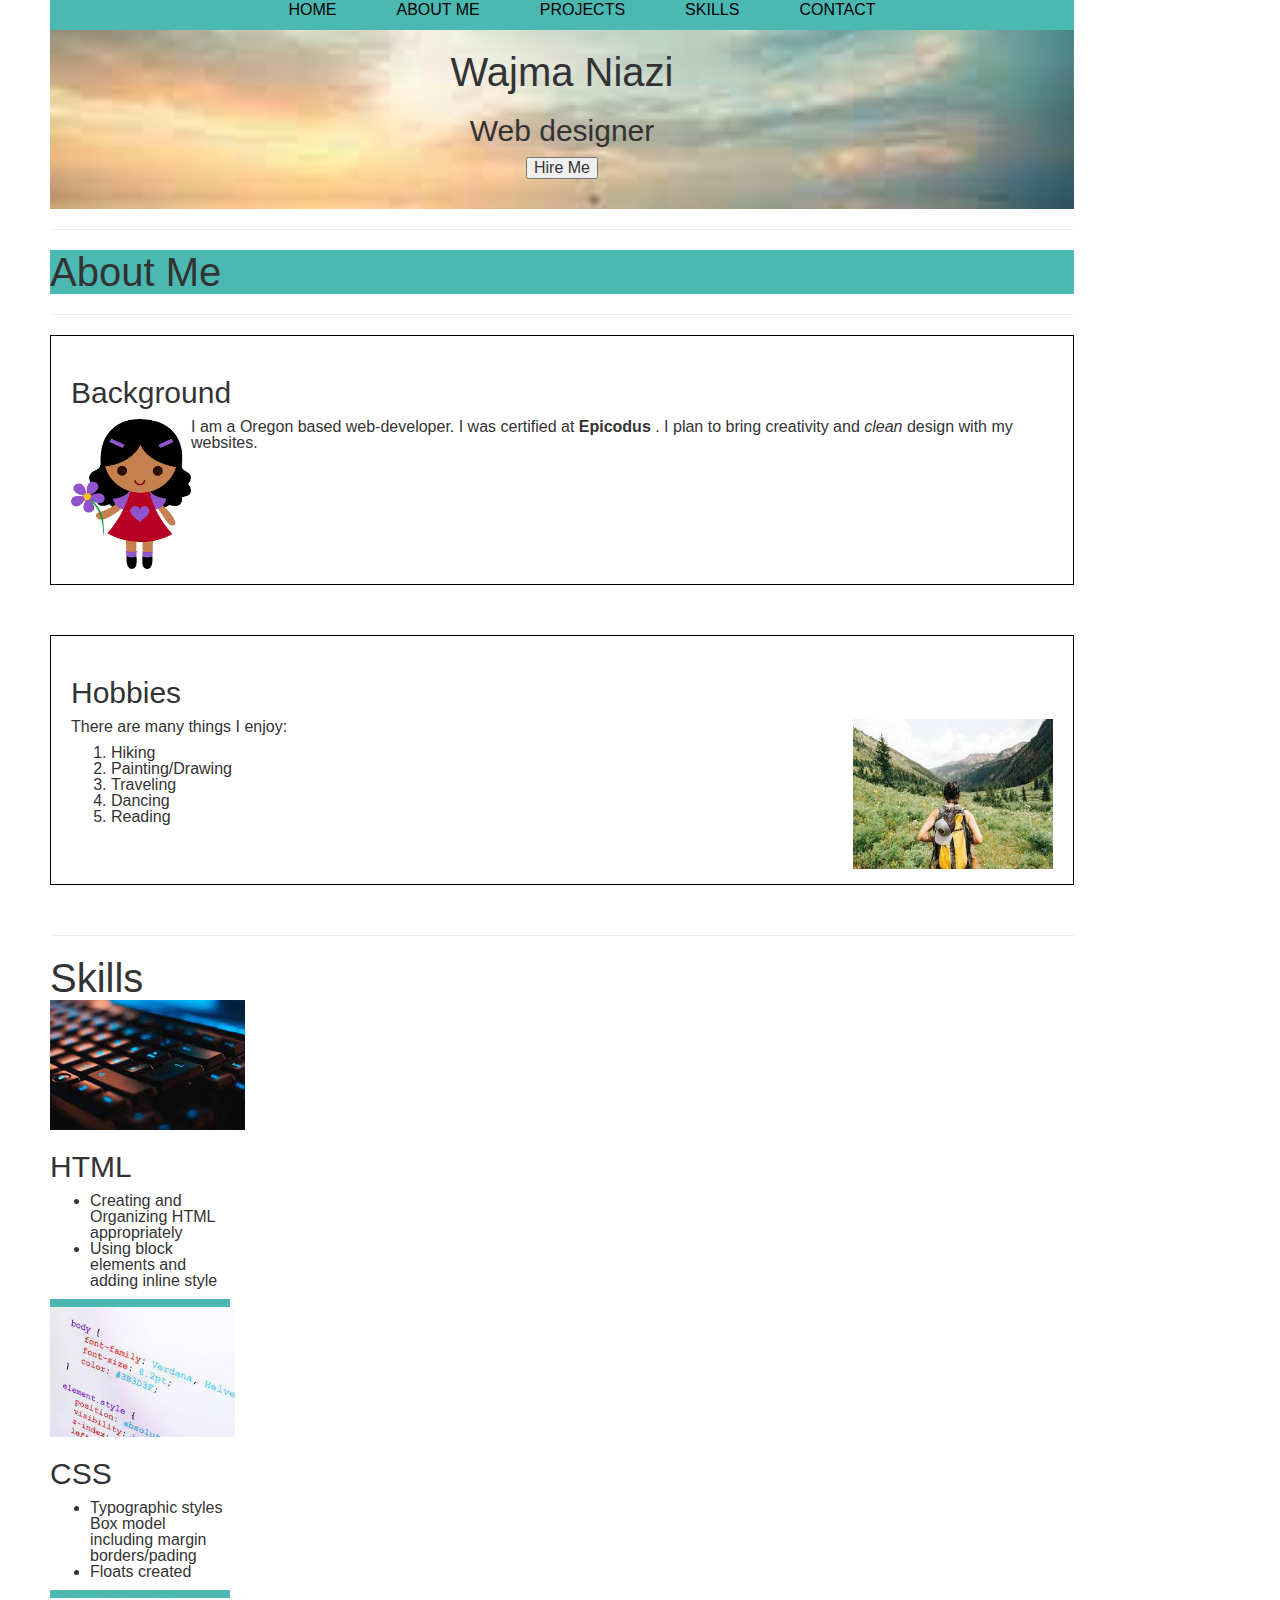
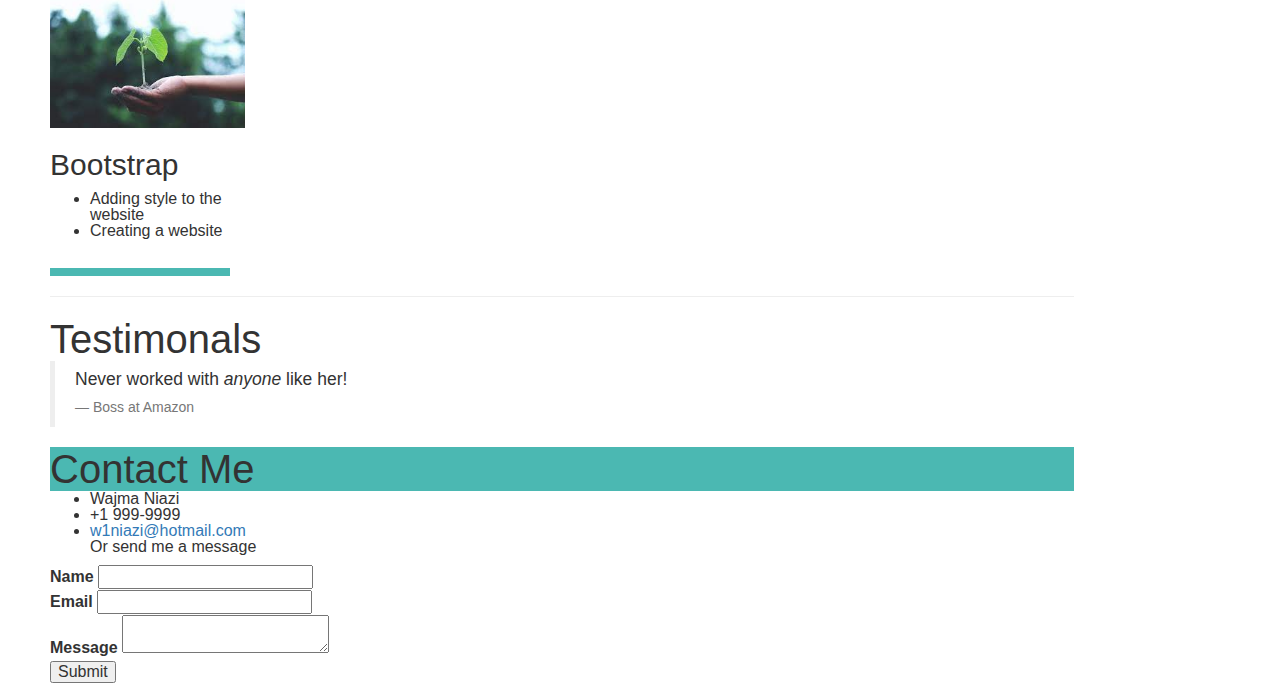
==== commit c94e85d1: "created spacing changes" ====
--- a/index.html
+++ b/index.html
@@ -20,41 +20,42 @@
         </ul>
     </nav>
   </header>
-  <section id="home">
-    <div class="headings">
-      <h1>Wajma Niazi</h1> 
-      <h2>Web designer</h2>  
-      <button> Hire Me</button>
-    </div>    
-  </section>
-
+<section id="home">
+  <div class="headings">
+    <h1>Wajma Niazi</h1> 
+    <h2>Web designer</h2>  
+    <button> Hire Me</button>
+  </div>    
+</section>
 <hr>
-  <section id="about me">
-      <div id class="title"> 
-        <h1>About Me</h1> 
-      </div>
+<section id="about me">
+    <div id class="title"> 
+      <h1>About Me</h1> 
+    </div>
+</section>
 <hr>
-  <section id="box">
-    <h2>Background</h2>
-      <section id="medicine">
-        <img src="img/girl.png" alt="girl">
-      </section>
-      <p class="background">I am a Oregon based web-developer.  I was certified at <strong> Epicodus </strong>. I plan to bring creativity and <em> clean </em> design with my websites.  
-  </section>
-  <section id="box">
-    <h2>Hobbies</h2>
-      <section id="hike">
-        <img src="img/hike.jpg" alt="hike">
-        <p class="words">There are many things I enjoy: </p>
+<section id="box">
+  <h2>Background</h2>
+    <section id="medicine">
+      <img src="img/girl.png" alt="girl">
+    </section>
+    <p class="background">I am a Oregon based web-developer.  I was certified at <strong> Epicodus </strong>. I plan to bring creativity and <em> clean </em> design with my websites.  
+</section>
+<section id="box">
+  <h2>Hobbies</h2>
+    <section id="hike">
+      <img src="img/hike.jpg" alt="hike">
+      <p class="words">There are many things I enjoy: </p>
         <ol>
-          </li>Hiking</li>
+          <li>Hiking</li>
           <li>Painting/Drawing</li>
           <li>Traveling </li>
           <li>Dancing</li>
           <li>Reading</li>
         </ol>
-  </section>
-  <hr>
+    </section>
+</section>
+<hr>
   <h1>Skills</h1>
   <div class="container">
     <div class= "row">
@@ -96,22 +97,11 @@
         </div>
       </div> 
     </div>
-  </div>
-  <hr>
-  <div class="container">
-    <div class="title">
-      <h1> Projects </h1>
-    </div>
-    <ul>
-      <li><a href="https://github.com/WNiazi/My-Pet.git">HTML</a></li>
-      <li> <a href="https://github.com/WNiazi/cupcake-shop.git">CSS</a> </li>
-      <li> <a href="https://github.com/WNiazi/Animal-Shelter.git">Bootstraps</a></li>
-     </ul>
-  </div>
+  </div> 
 <hr>
 <div>
-<h1>Testimonals</h1>
-<blockquote class="blockquote">
+  <h1>Testimonals</h1>
+  <blockquote class="blockquote">
   <p>Never worked with <em>anyone</em> like her!</p>
   <footer class="blockquote-footer">Boss at Amazon</footer>
 </div>
@@ -125,23 +115,23 @@
         <p> Or send me a <span style="text-emphasis-color: red"> </span>message </span></p>
     </ul>
 </div>
-<section class ="form">
-  <form action="#" method="post"></form>
-  <div>
-    <label for="Name"> Name</label>
-    <input type="text" id name="user name">
-  </div>
-  <div>
-    <label for="Email">Email</label>
-    <input type="text" id email="Email">
-  </div>
-  <div>
-    <label>Message</label>
-    <textarea name="Message"></textarea>
-  </div>
-  <div>
-    <button>button>Submit</button>
-  </div>
-    </section>
+  <section class ="form">
+    <form action="#" method="post"></form>
+    <div>
+      <label for="Name"> Name</label>
+      <input type="text" id name="user name">
+    </div>
+    <div>
+      <label for="Email">Email</label>
+      <input type="text" id email="Email">
+    </div>
+    <div>
+      <label>Message</label>
+      <textarea name="Message"></textarea>
+    </div>
+    <div>
+      <button>Submit</button>
+    </div>
+ </section>
 </body>
 </html>